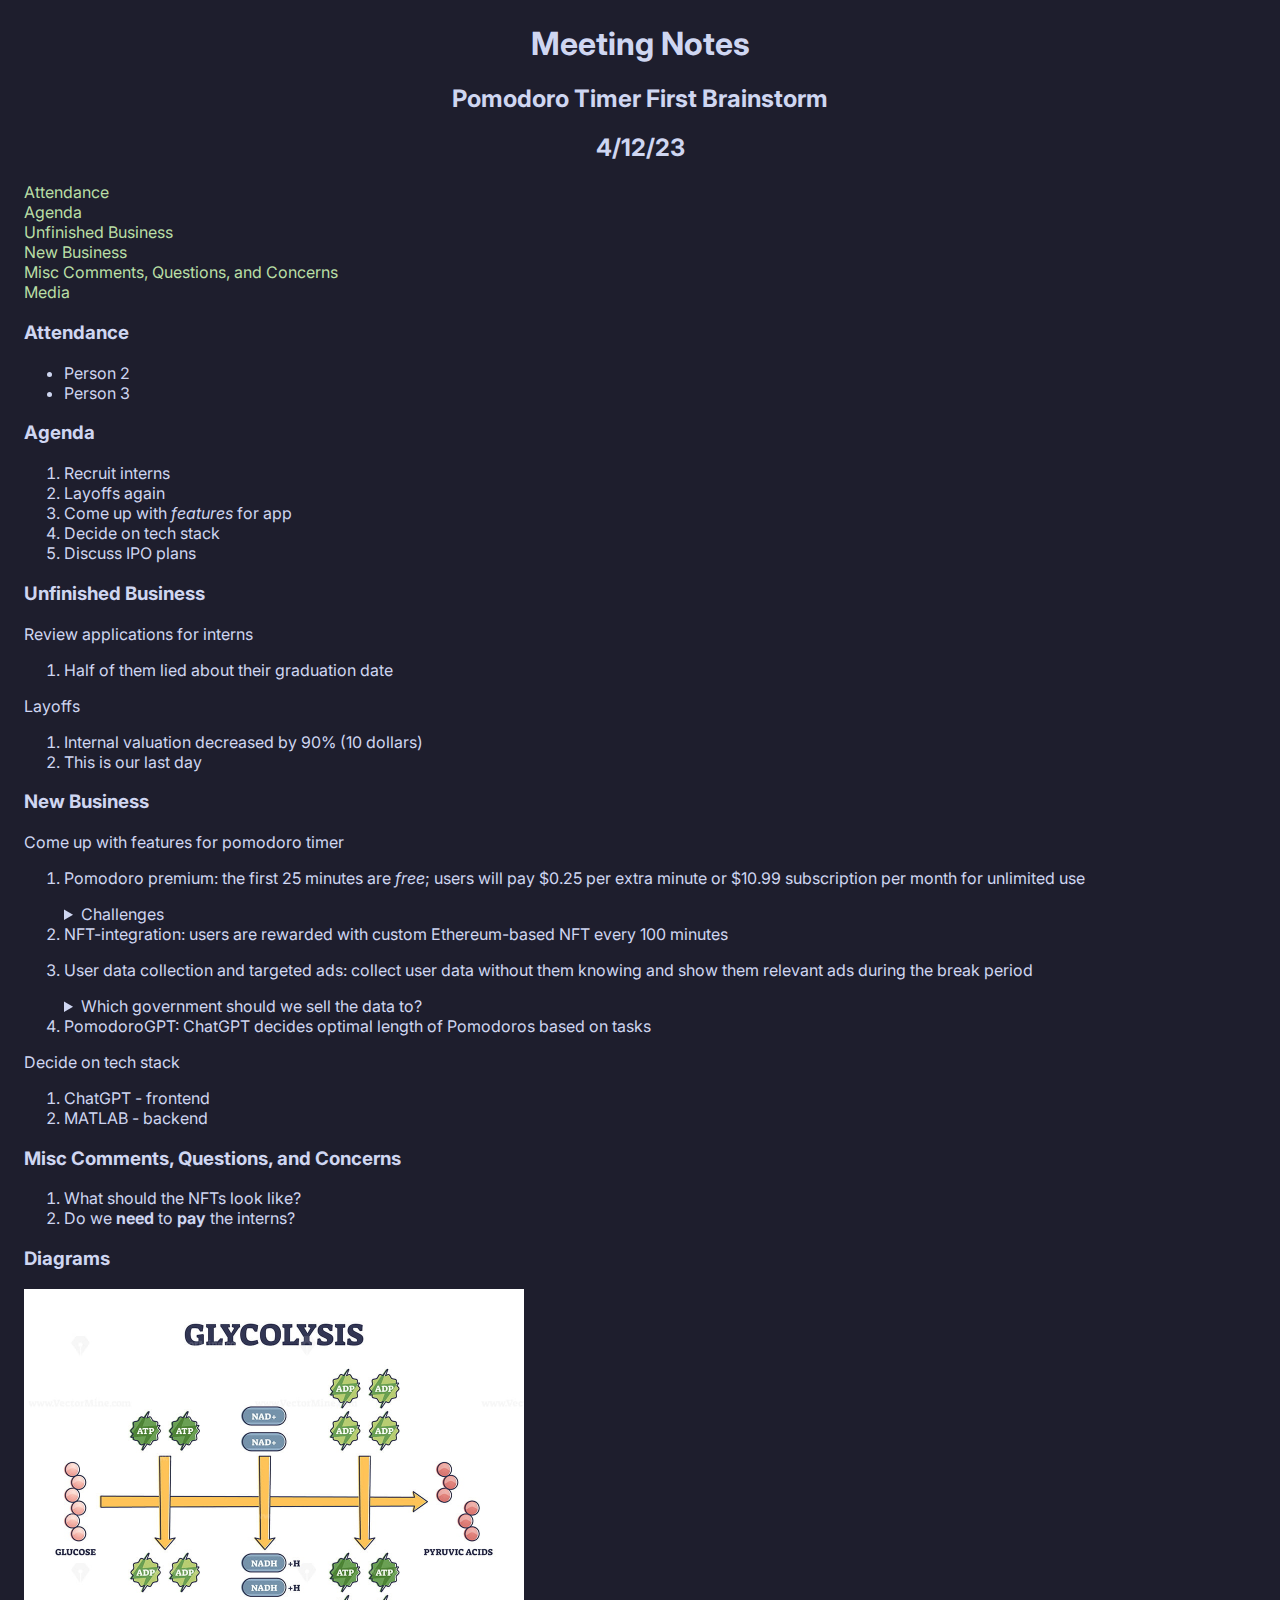
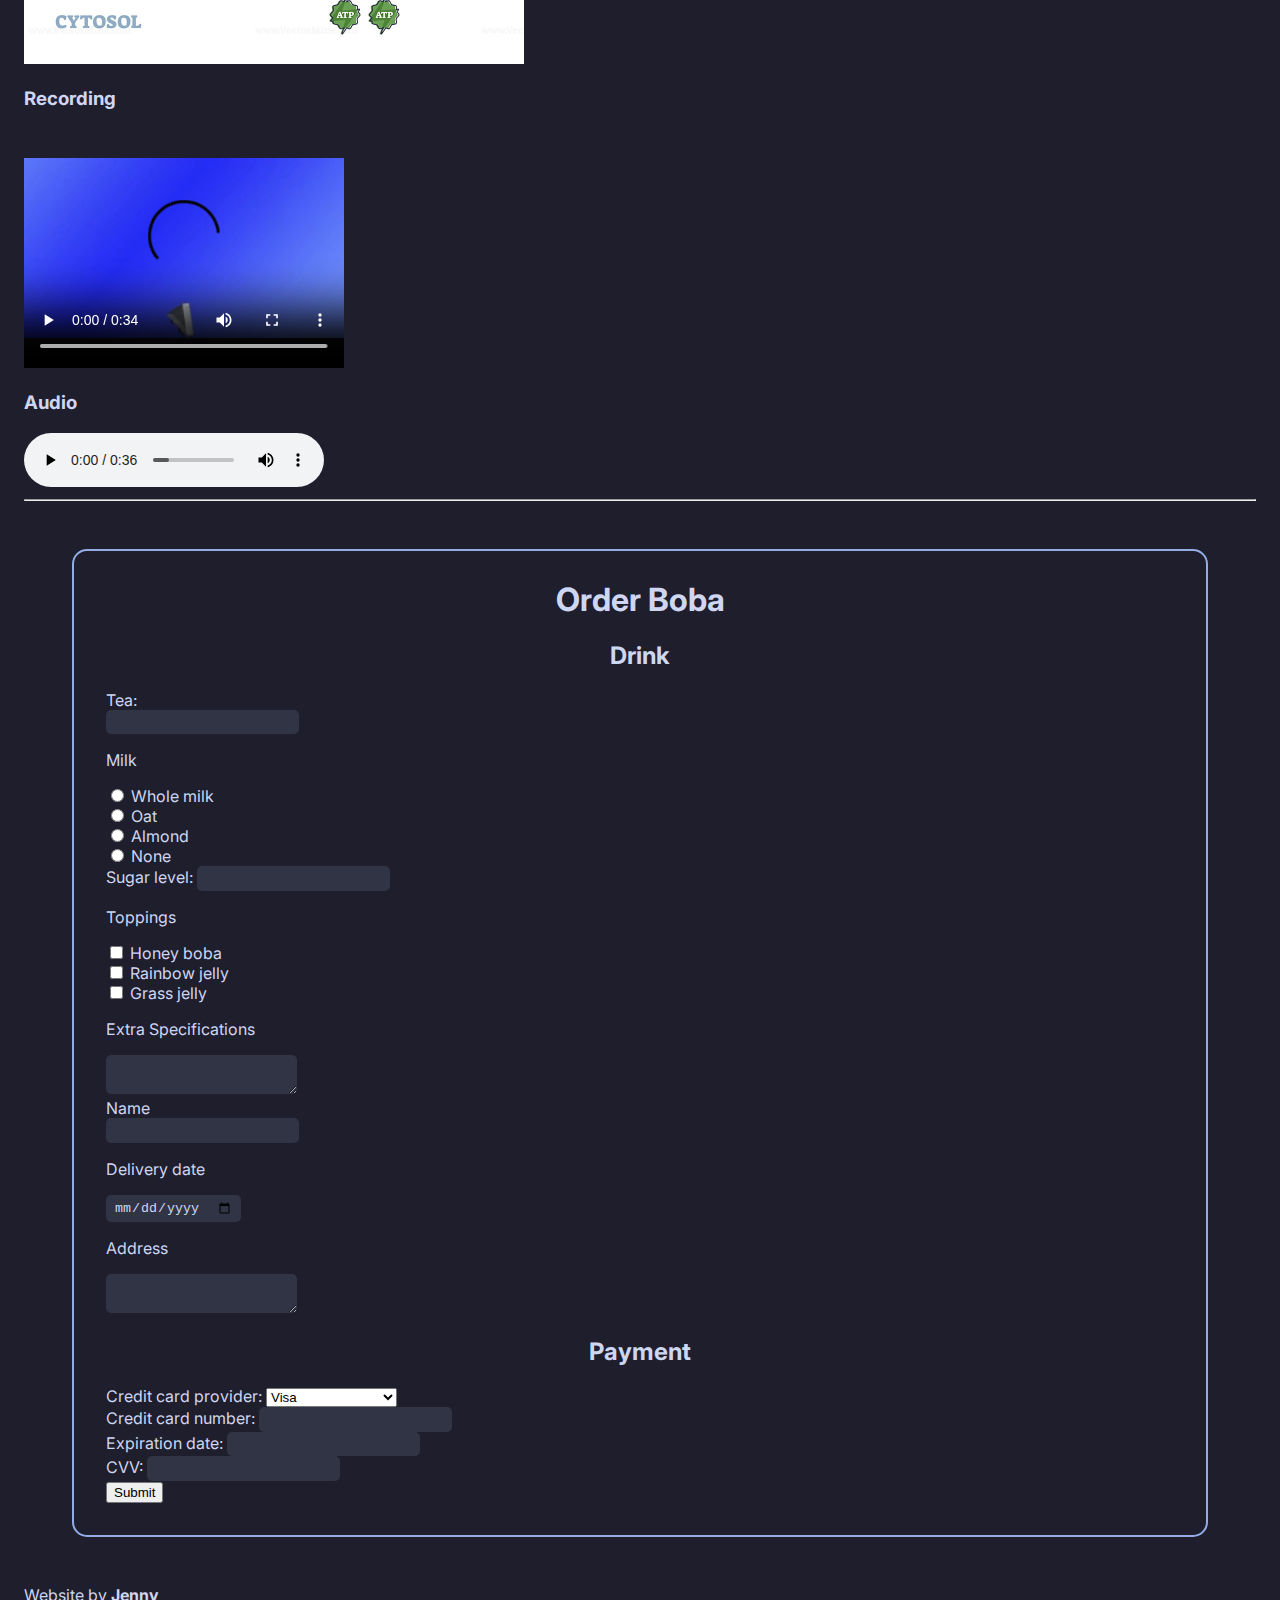
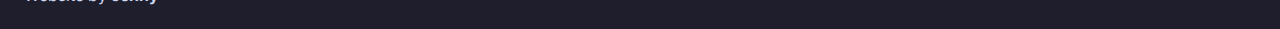
==== index.html @ fb870684 "Add comment, box model" ====
<!DOCTYPE html>
<html lang="en">
  <head>
    <meta name="author" content="Jenny">
    <link rel="shortcut icon" type="image/x-icon" href="favicon.ico">
    <link rel="stylesheet" href="styles.css">
    <title>Meeting Notes</title>
  </head>
  <body>
    <header>
        <h1>Meeting Notes</h1>
        <h2>Pomodoro Timer First Brainstorm</h2>
        <h2>4/12/23</h2>
        <nav>
            <a href="#attendance">Attendance</a><br>
            <a href="#agenda">Agenda</a><br>
            <a href="#unfinished">Unfinished Business</a><br>
            <a href="#new">New Business</a><br>
            <a href="#misc">Misc Comments, Questions, and Concerns</a><br>
            <a href="#media">Media</a>
        </nav>
    </header>
    <main>
        <section id="attendance">
            <h3>Attendance</h3>
            <ul>
                <li>Person 2</li>
                <li>Person 3</li>
            </ul>
        </section>
        <section id="agenda">
            <h3>Agenda</h3>
            <ol>
                <li>Recruit interns</li>
                <li>Layoffs again</li>
                <li>Come up with <em>features</em> for app</li>
                <li>Decide on tech stack</li>
                <li>Discuss IPO plans</li>
            </ol>
        </section>
        <section id="unfinished">
            <h3>Unfinished Business</h3>
            <p>Review applications for interns</p>
            <ol>
                <li>Half of them lied about their graduation date</li>
            </ol>
            <p>Layoffs</p>
            <ol>
                <li>Internal valuation decreased by 90% (10 dollars)</li>
                <li>This is our last day</li>
            </ol>
        </section>
        <section id="new">
            <h3>New Business</h3>
            <p>Come up with features for pomodoro timer</p>
            <ol>
                <li>
                    <p>Pomodoro premium: the first 25 minutes are <i>free</i>; users will pay $0.25 per extra minute or $10.99 subscription per month for unlimited use</p>
                    <details>
                        <summary>Challenges</summary>
                        <ul>
                            <li>Payment-processing system</li>
                            <li>Current price model is not enough money to fund trip to Hawaii</li>
                        </ul>
                    </details>
                </li>
                
                <li>NFT-integration: users are rewarded with custom Ethereum-based NFT every 100 minutes</li>
                <li>
                    <p>User data collection and targeted ads: collect user data without them knowing and show them relevant ads during the break period</p>
                    <details>
                        <summary>Which government should we sell the data to?</summary>
                        <ul>
                            <li>United States</li>
                        </ul>
                    </details>
                </li>
                
                <li>PomodoroGPT: ChatGPT decides optimal length of Pomodoros based on tasks</li>
            </ol>
            <p>Decide on tech stack</p>
            <ol>
                <li>ChatGPT - frontend</li>
                <li>MATLAB - backend</li>
            </ol>
        </section>
        <section id="misc">
            <h3><span>Misc</span> Comments, Questions, and Concerns</h3>
            <ol>
                <li>What should the NFTs look like?</li>
                <li>Do we <strong>need</strong> to <strong>pay</strong> the interns?</li>
            </ol>
        </section>
        <section id="media">
            <h3>Diagrams</h3>
            <img src="diagram.jpg" width=500 alt="glycolysis diagram">
            <h3>Recording</h3>
            <video width="320" height="240" controls>
                <source src="video.mp4" type="video/mp4">
              </video>
            <h3>Audio</h3>
            <audio controls>
                <source src="audio.mp3" type="audio/mpeg">
              </audio>
        </section>
        <hr>
        <div id="form">
            <form>
                <fieldset>
                    <h1>Order Boba</h1>
                    <h2>Drink</h2>
                    <label for="drink">Tea:</label><br>
                    <input type="text" id="drink" name="drink"><br>

                    <p>Milk</p>
                    <input type="radio" id="whole" name="milk" value="Whole milk">
                    <label for="whole">Whole milk</label><br>
                    <input type="radio" id="oat" name="milk" value="Oat">
                    <label for="oat">Oat</label><br>
                    <input type="radio" id="almond" name="milk" value="Almond">
                    <label for="almond">Almond</label><br>
                    <input type="radio" id="none" name="milk" value="None">
                    <label for="none">None</label><br>

                    <label for="sugar">Sugar level:</label>
    <input list="sugar-level" id="sugar" name="sugar">

                    <datalist id="sugar-level">
                        <option value="0%">
                        <option value="25%">
                        <option value="50%">
                        <option value="75%">
                        <option value="100%">
                        <option value="200%"> 
                    </datalist>

                    <p>Toppings</p>
                    <input type="checkbox" id="honey" name="topping" value="Honey boba">
                    <label for="honey">Honey boba</label><br>
                    <input type="checkbox" id="rainbow" name="topping" value="rainbow">
                    <label for="rainbow">Rainbow jelly</label><br>
                    <input type="checkbox" id="grass" name="topping" value="grass">
                    <label for="grass">Grass jelly</label>

                    <p>Extra Specifications</p>
                    <textarea></textarea><br>
                    <label for="fname">Name</label><br>
                    <input type="text" id="fname" name="fname"><br>
                    <p>Delivery date</p>
                    <input type="date" id="date" name="date">
                    <p>Address</p>
                    <textarea></textarea><br>
                    <h2>Payment</h2>
                    <label for="provider">Credit card provider:</label>
                    <select name="provider" id="provider">
                        <option value="visa">Visa</option>
                        <option value="mastercard">Mastercard</option>
                        <option value="amex">American Express</option>
                        <option value="Discover">Discover</option>
                    </select><br>
                    <label for="card1">Credit card number:</label>
                    <input type="text" id="card1" name="card"><br>
                    <label for="card2">Expiration date:</label>
                    <input type="text" id="card2" name="card"><br>
                    <label for="card3">CVV:</label>
                    <input type="text" id="card3" name="card"><br>
                    <button>Submit</button>
                </fieldset>
            </form>
        </div>
    </main>
    <footer>
        <p>Website by <b>Jenny</b></p>
    </footer>
  </body>
</html>
---- styles.css ----
@import url('https://fonts.googleapis.com/css2?family=Inter&display=swap');

/* Catppuccin color scheme */

:root {
    --gray-1: rgb(30, 30, 45);
    --gray-3: rgb(49, 52, 69);
    --green: rgb(185, 222, 165);
    --blue: rgb(148, 172, 229);
    --white-1: rgb(207, 214, 241);
}

body {
    margin: 1.5rem;
    font-family: 'Inter', sans-serif;
    background-color: var(--gray-1);
    color: var(--white-1);
}

h1, h2 {
    text-align: center;
}

a {
    color: var(--green);
    text-decoration: none;
}

fieldset {
    margin-top: 3rem;
    margin-bottom: 3rem;
    margin-left: 3rem;
    margin-right: 3rem;
    padding: 0.5rem 2rem 2rem;
    border: solid 2px var(--blue);
    border-radius: 15px;
}

textarea, input {
    background-color: var(--gray-3);
    border-radius: 5px;
    border-color: var(--gray-3);
    border-width: 0;
    border-style: none;
    padding-left: 0.5rem;
    padding-right: 0.5rem;
    padding-top: 0.3rem;
    padding-bottom: 0.3rem;
    color: var(--white-1);
}
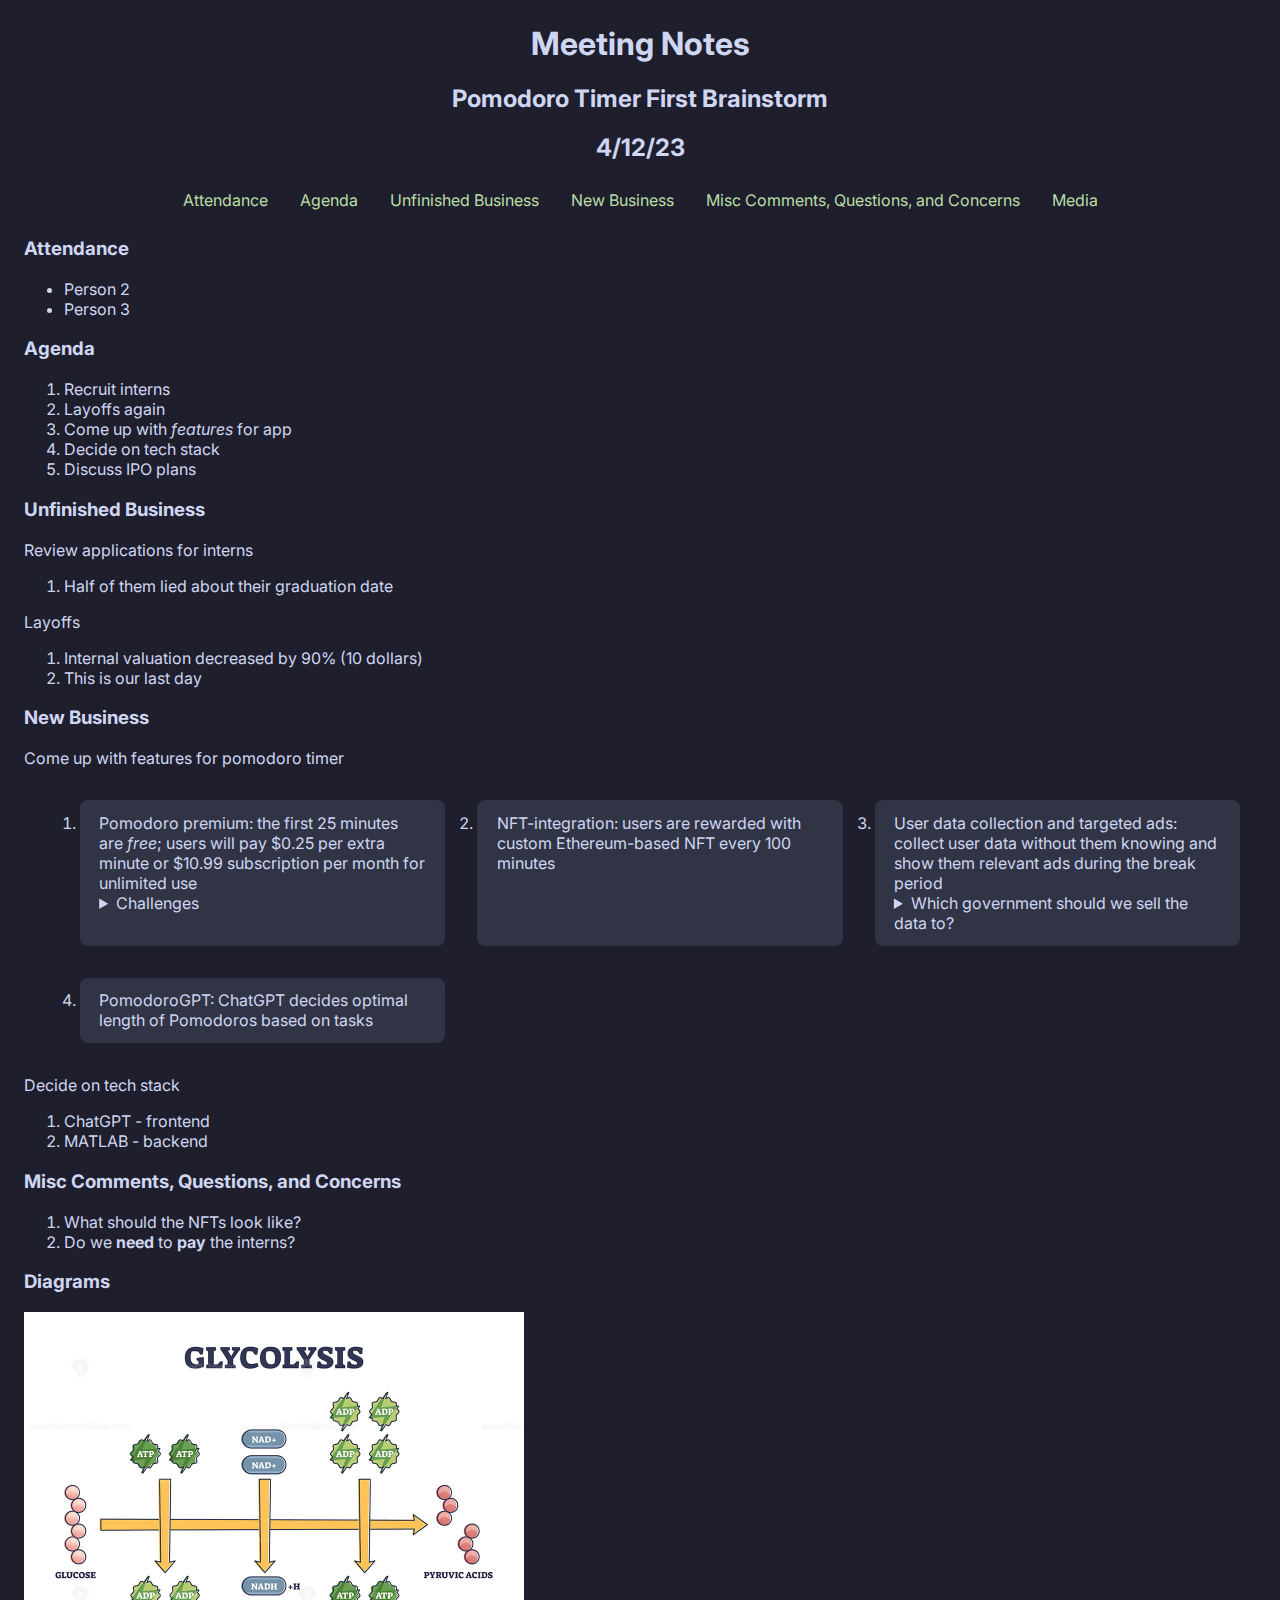
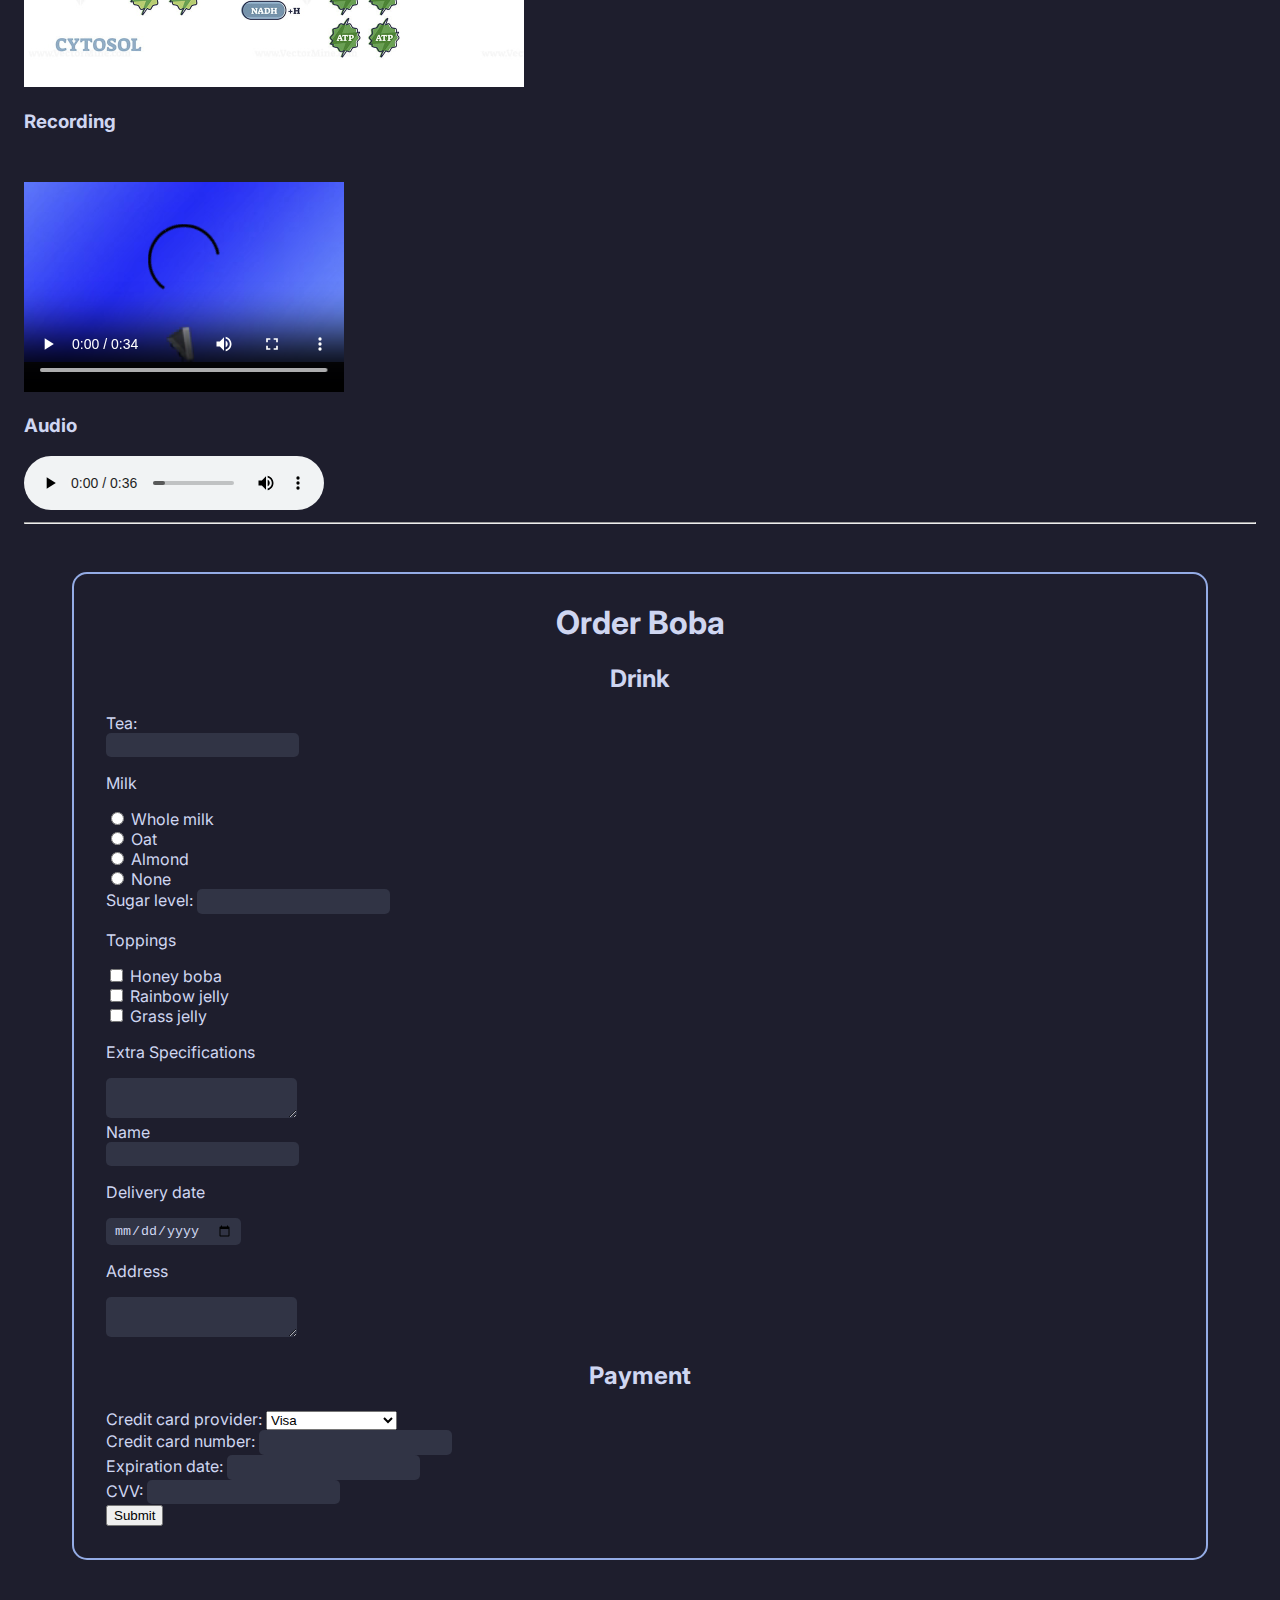
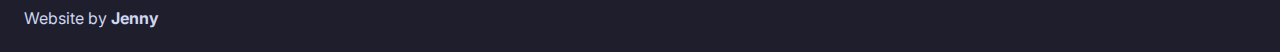
==== commit bce1b37d: "Add flexbox and grid" ====
--- a/index.html
+++ b/index.html
@@ -53,7 +53,7 @@
         <section id="new">
             <h3>New Business</h3>
             <p>Come up with features for pomodoro timer</p>
-            <ol>
+            <ol id="features">
                 <li>
                     <p>Pomodoro premium: the first 25 minutes are <i>free</i>; users will pay $0.25 per extra minute or $10.99 subscription per month for unlimited use</p>
                     <details>
--- a/styles.css
+++ b/styles.css
@@ -26,6 +26,17 @@
     text-decoration: none;
 }
 
+nav {
+    display: flex;
+    justify-content: center;
+    flex-direction: row;
+    flex-wrap: wrap;
+}
+
+nav a {
+    margin: 0.5rem 1rem;
+}
+
 fieldset {
     margin-top: 3rem;
     margin-bottom: 3rem;
@@ -49,3 +60,20 @@
     color: var(--white-1);
 }
 
+#features {
+    display: grid;
+    grid-template-columns: 1fr 1fr 1fr;
+    grid-template-rows: auto;
+    grid-auto-flow: row;
+}
+
+#features li {
+    margin: 1rem;
+    padding: 0.8rem 1.2rem;
+    background-color: var(--gray-3);
+    border-radius: 0.5rem;
+}
+
+#features p {
+    margin: 0;
+}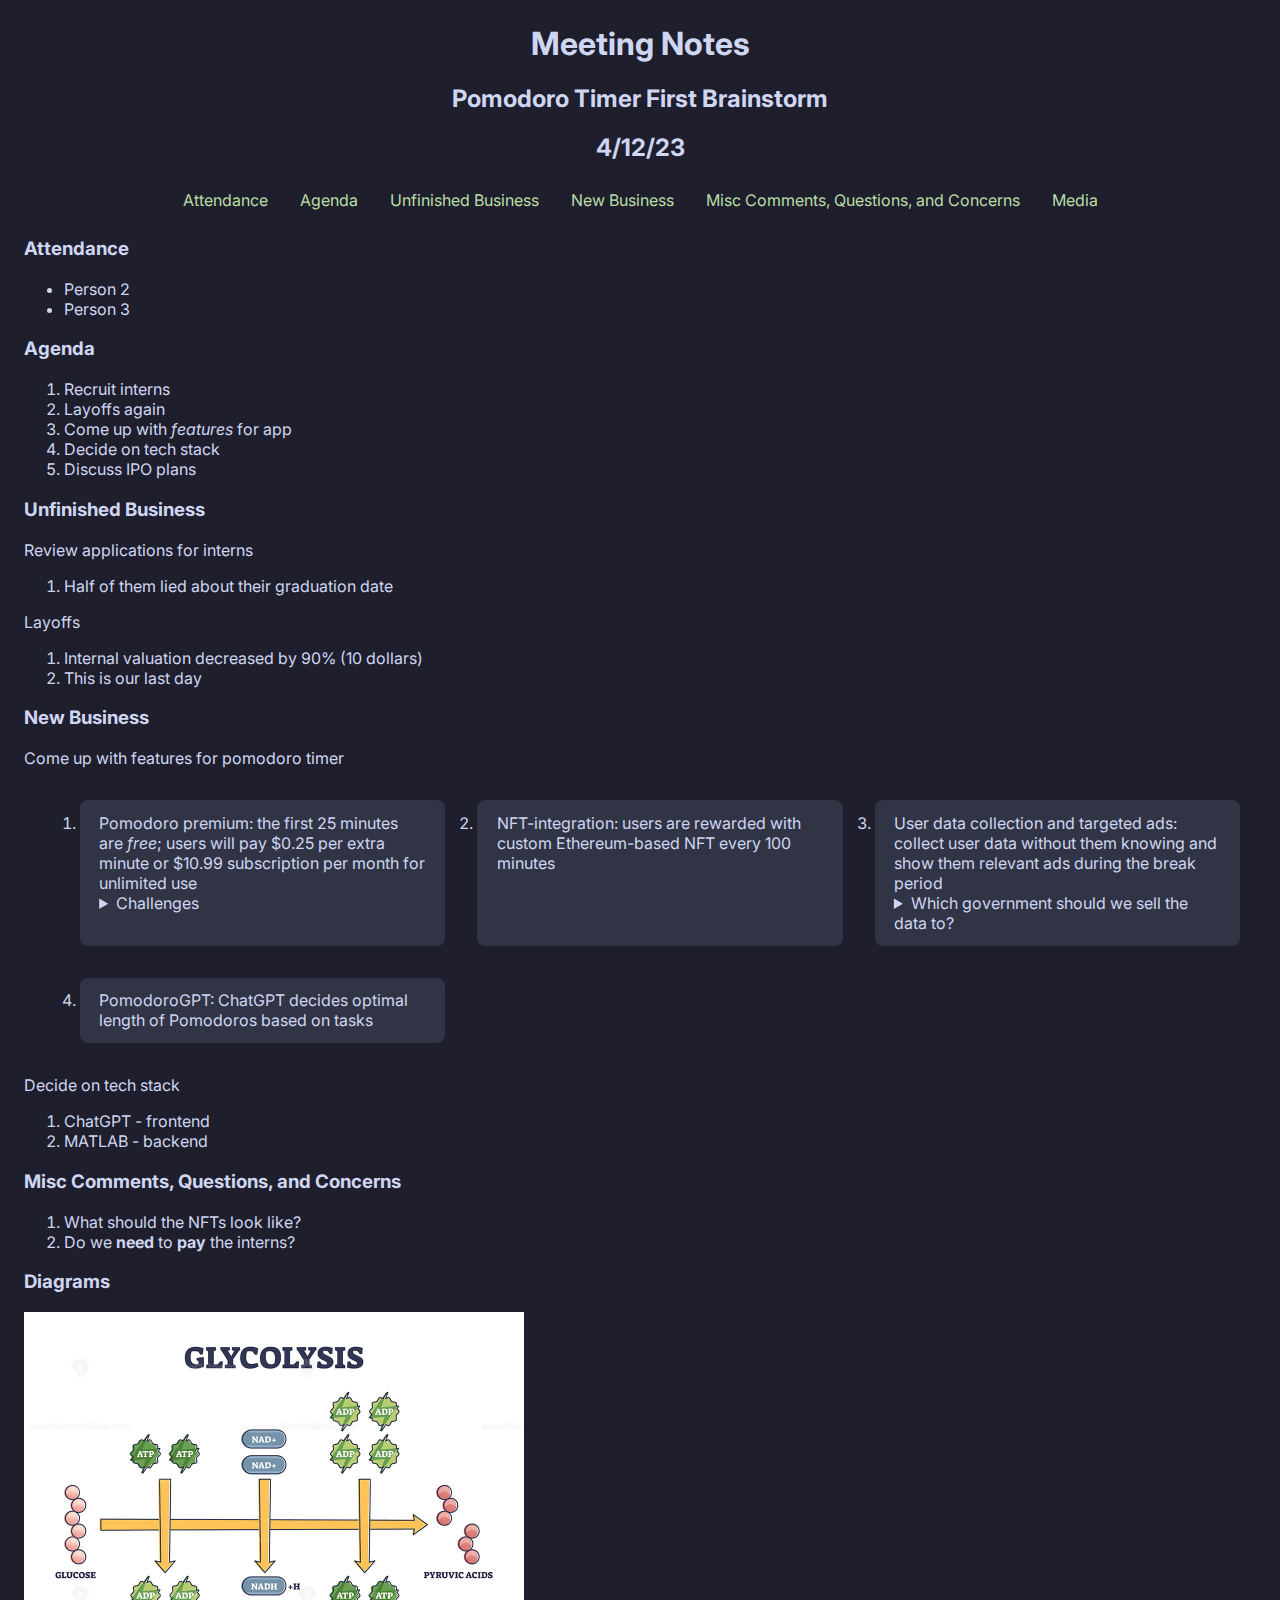
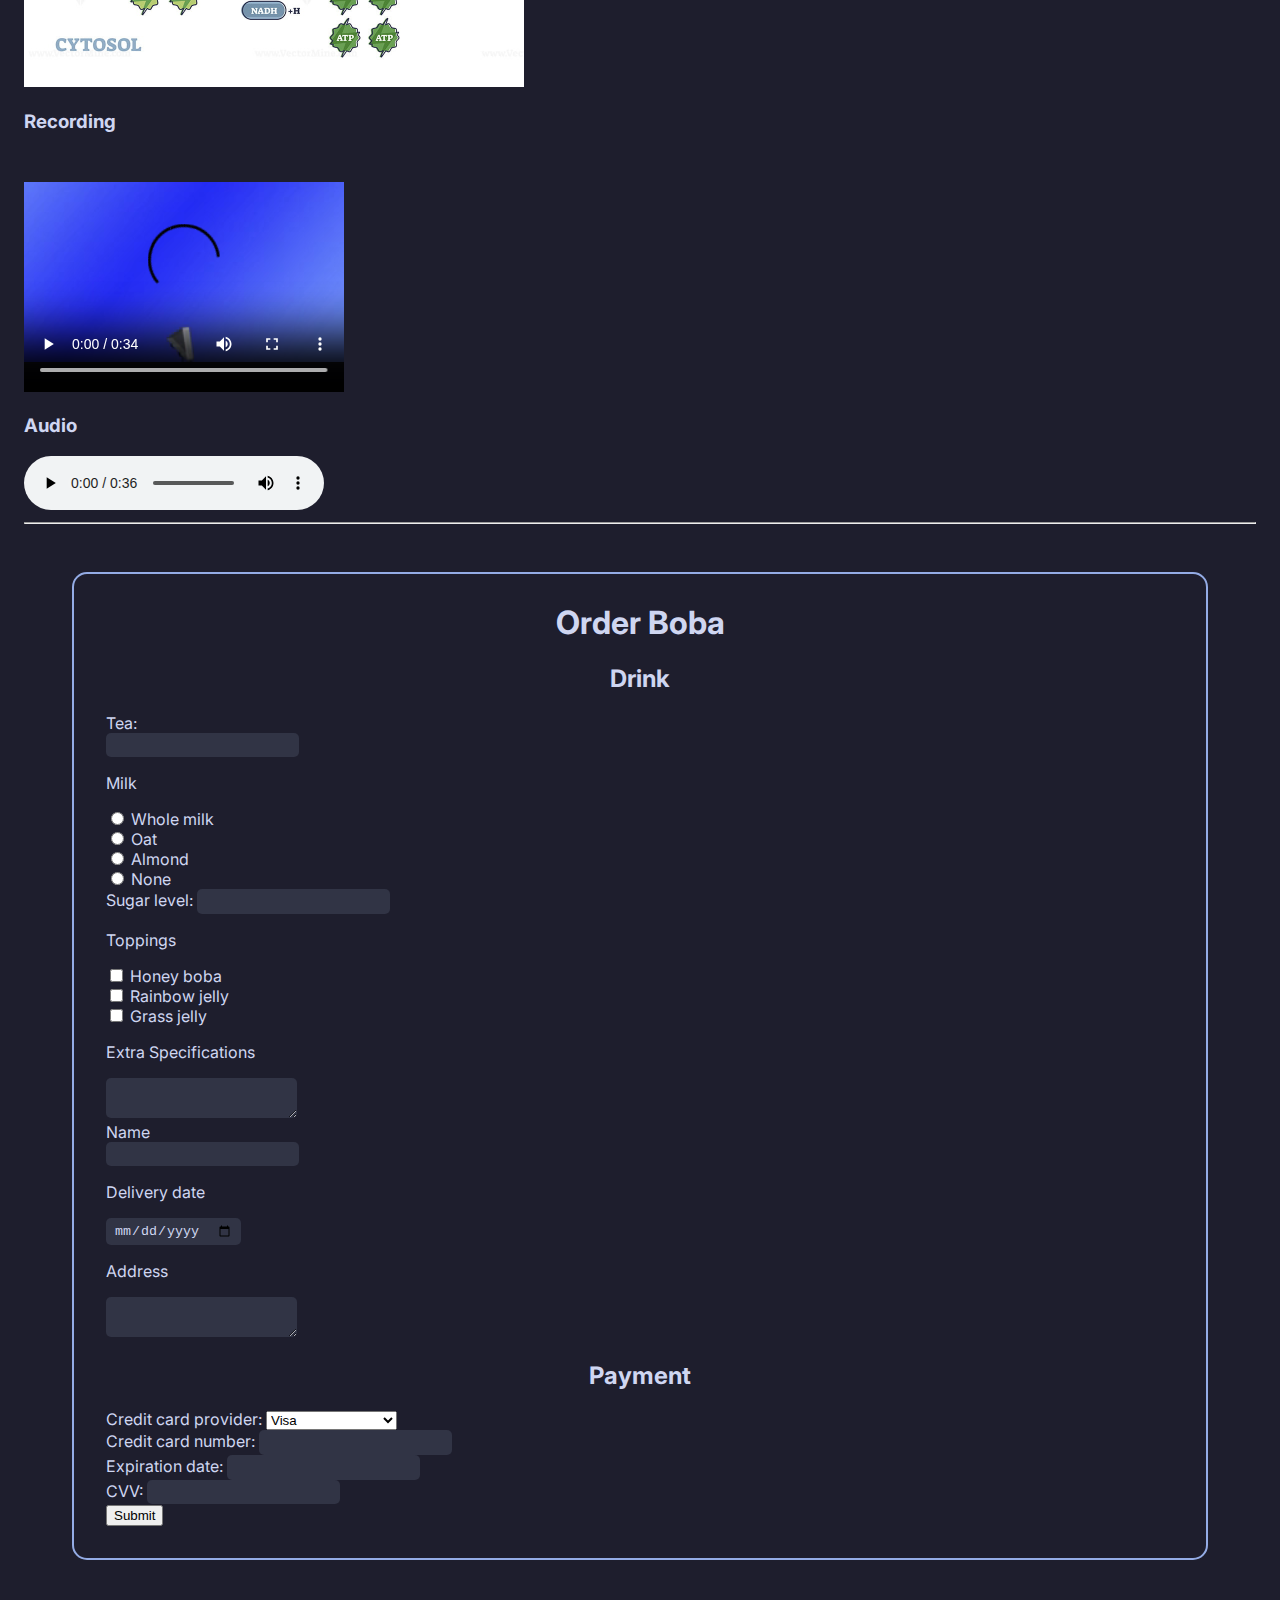
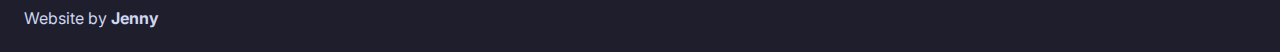
==== commit 1884df05: "Add block and none display types" ====
--- a/index.html
+++ b/index.html
@@ -8,6 +8,7 @@
   </head>
   <body>
     <header>
+        <p class="hidden">why did I sign up for this</p>
         <h1>Meeting Notes</h1>
         <h2>Pomodoro Timer First Brainstorm</h2>
         <h2>4/12/23</h2>
--- a/styles.css
+++ b/styles.css
@@ -7,6 +7,7 @@
     --gray-3: rgb(49, 52, 69);
     --green: rgb(185, 222, 165);
     --blue: rgb(148, 172, 229);
+    --purple: rgb(196, 166, 241);
     --white-1: rgb(207, 214, 241);
 }
 
@@ -19,11 +20,21 @@
 
 h1, h2 {
     text-align: center;
+    display: block;
 }
 
 a {
     color: var(--green);
     text-decoration: none;
+}
+
+a:hover {
+    text-decoration: underline;
+}
+
+a:active {
+    color: var(--purple);
+    text-decoration: underline;
 }
 
 nav {
@@ -60,6 +71,10 @@
     color: var(--white-1);
 }
 
+.hidden {
+    display: none;
+}
+
 #features {
     display: grid;
     grid-template-columns: 1fr 1fr 1fr;
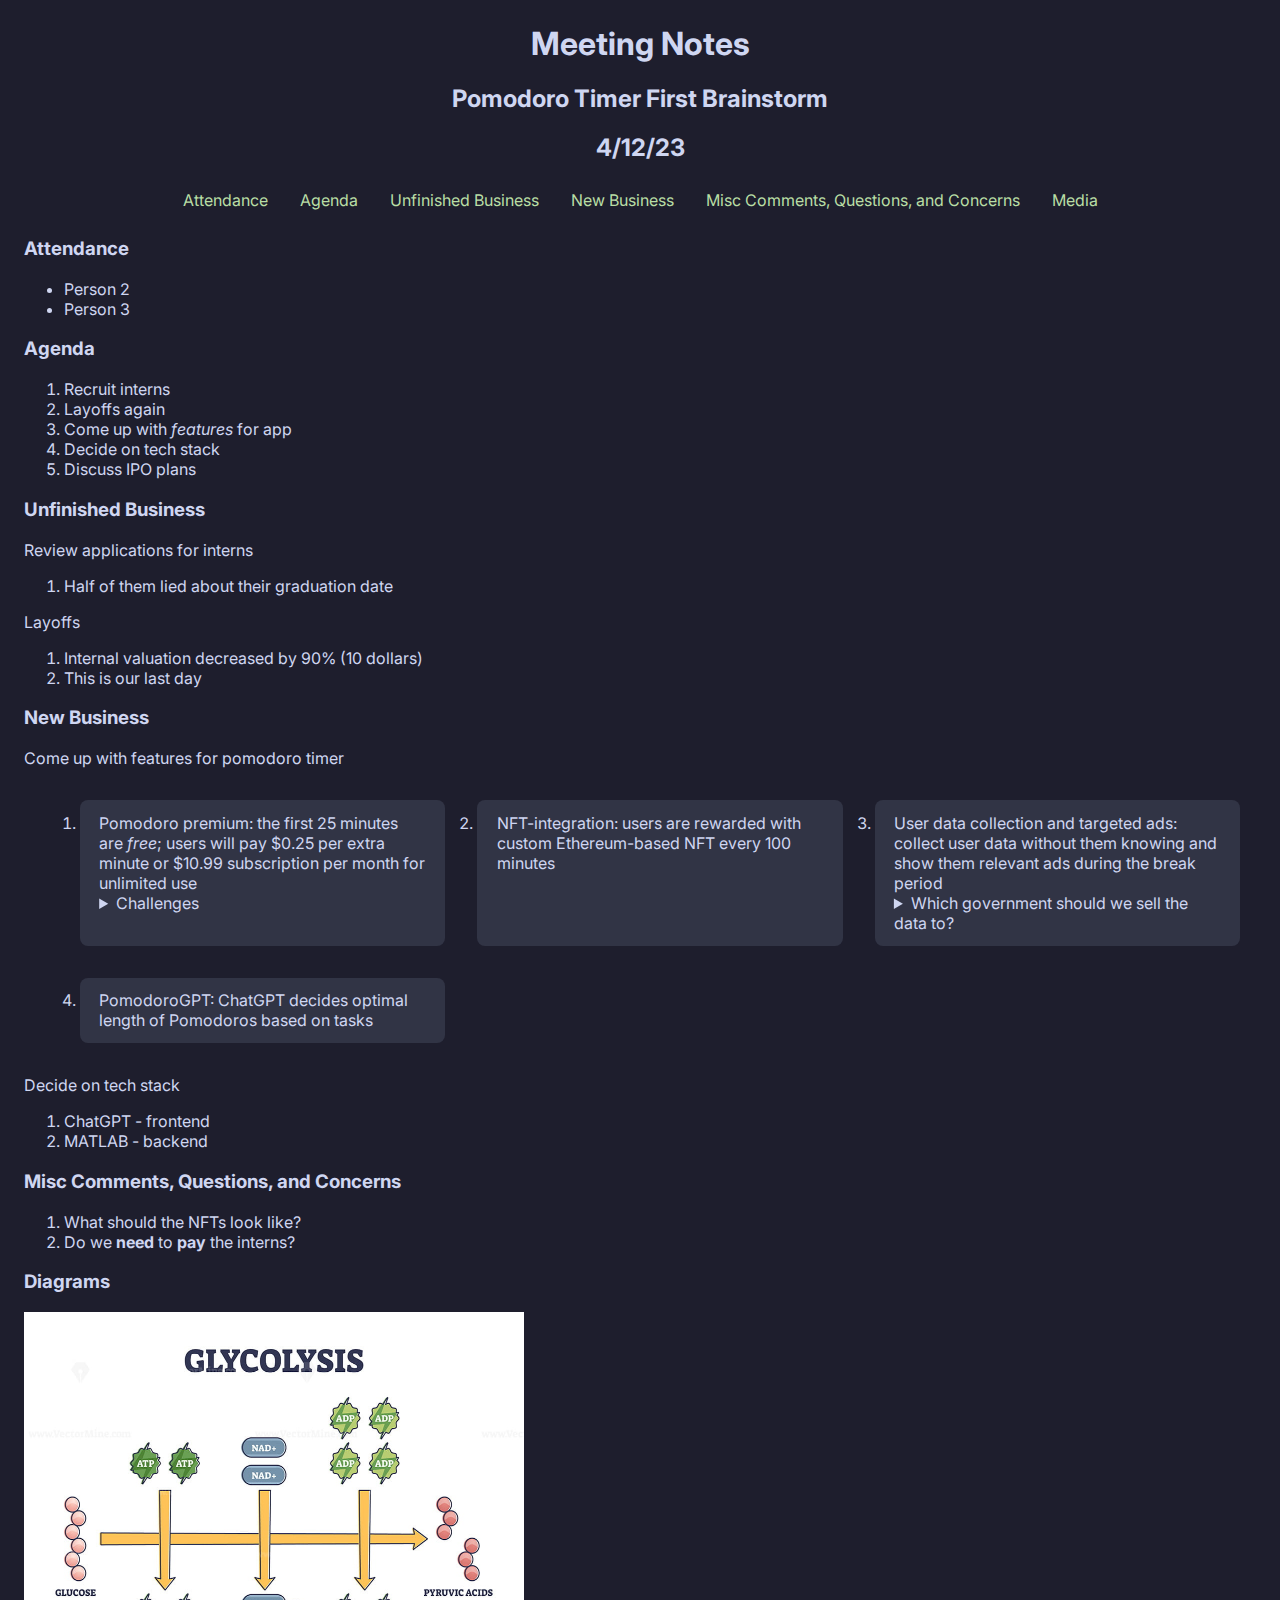
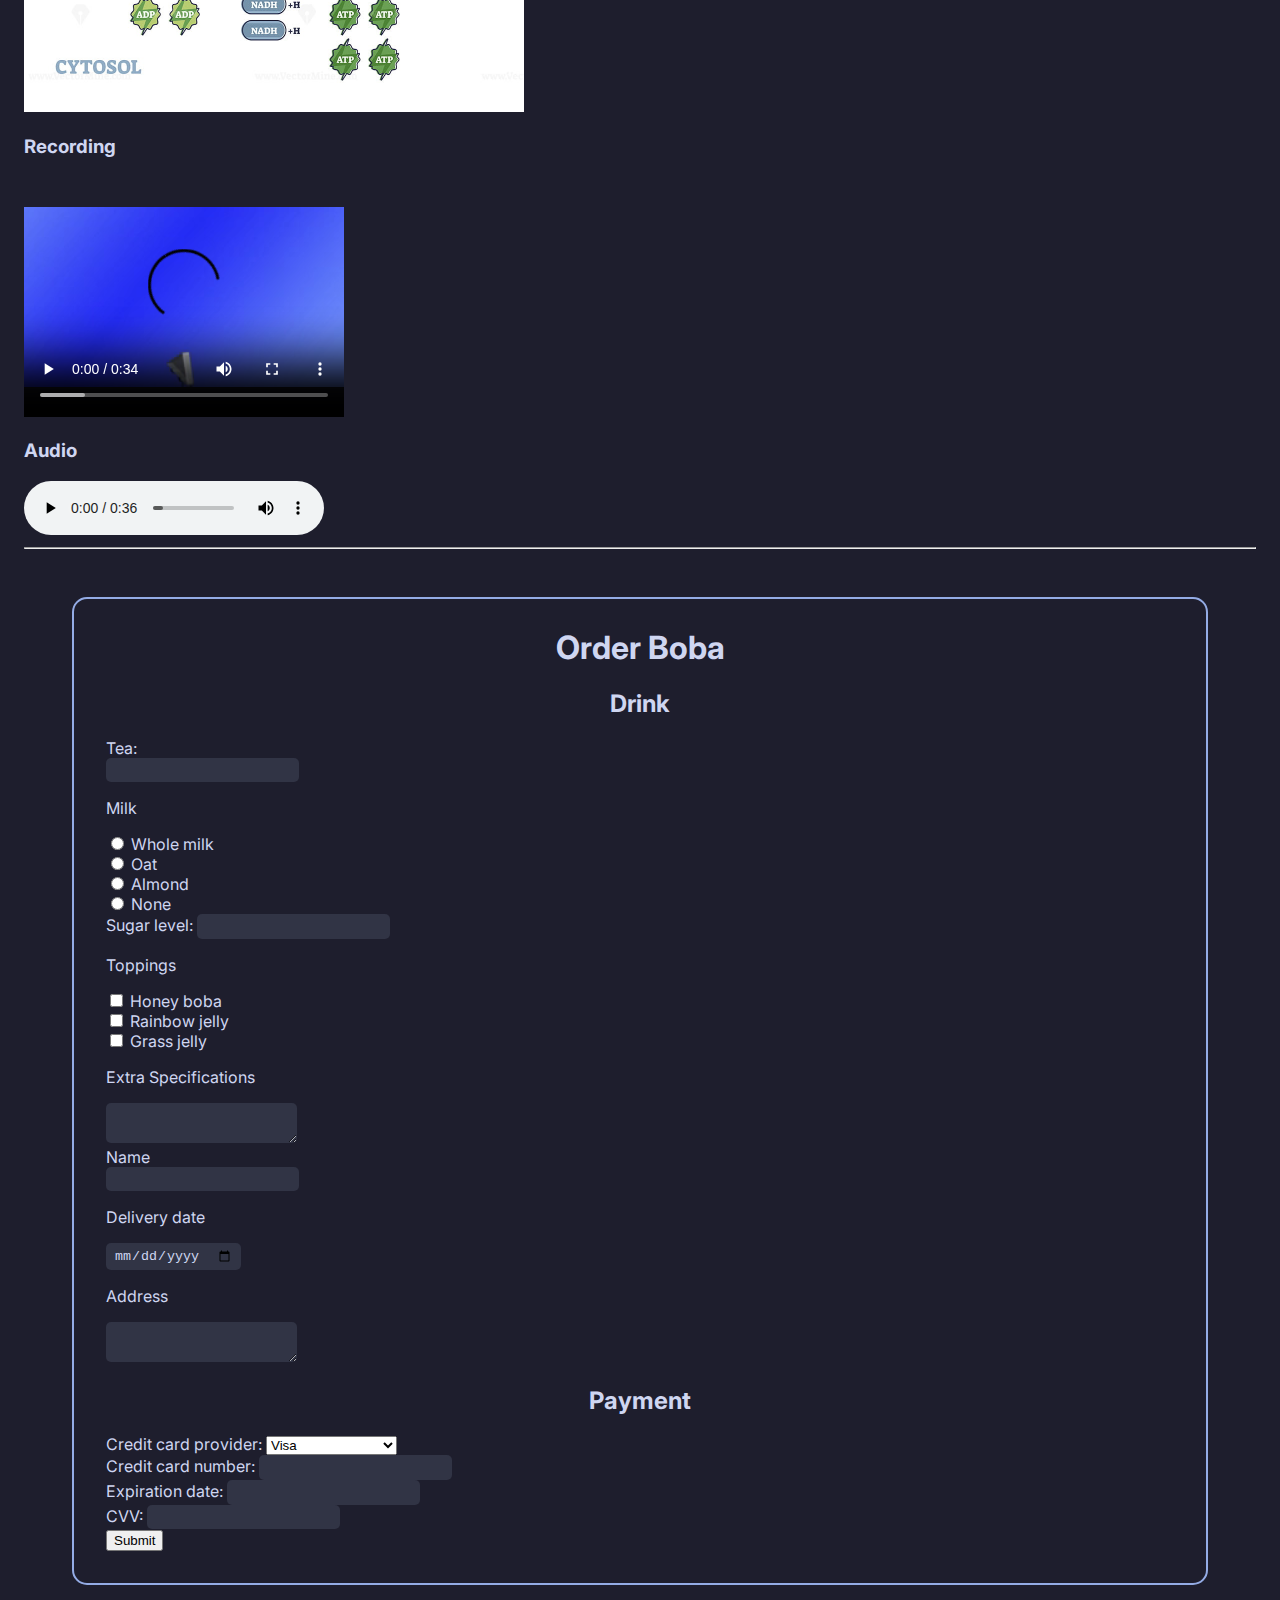
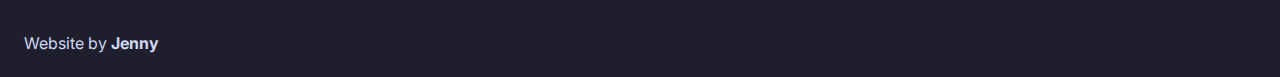
==== commit 5e4e8177: "Add sizing for img and video" ====
--- a/index.html
+++ b/index.html
@@ -94,9 +94,9 @@
         </section>
         <section id="media">
             <h3>Diagrams</h3>
-            <img src="diagram.jpg" width=500 alt="glycolysis diagram">
+            <img src="diagram.jpg" alt="glycolysis diagram">
             <h3>Recording</h3>
-            <video width="320" height="240" controls>
+            <video controls>
                 <source src="video.mp4" type="video/mp4">
               </video>
             <h3>Audio</h3>
--- a/styles.css
+++ b/styles.css
@@ -71,6 +71,17 @@
     color: var(--white-1);
 }
 
+img {
+    width: 500px;
+    height: 400px;
+}
+
+video {
+    min-width: 300px;
+    max-width: 320px;
+    height: 240px;
+}
+
 .hidden {
     display: none;
 }
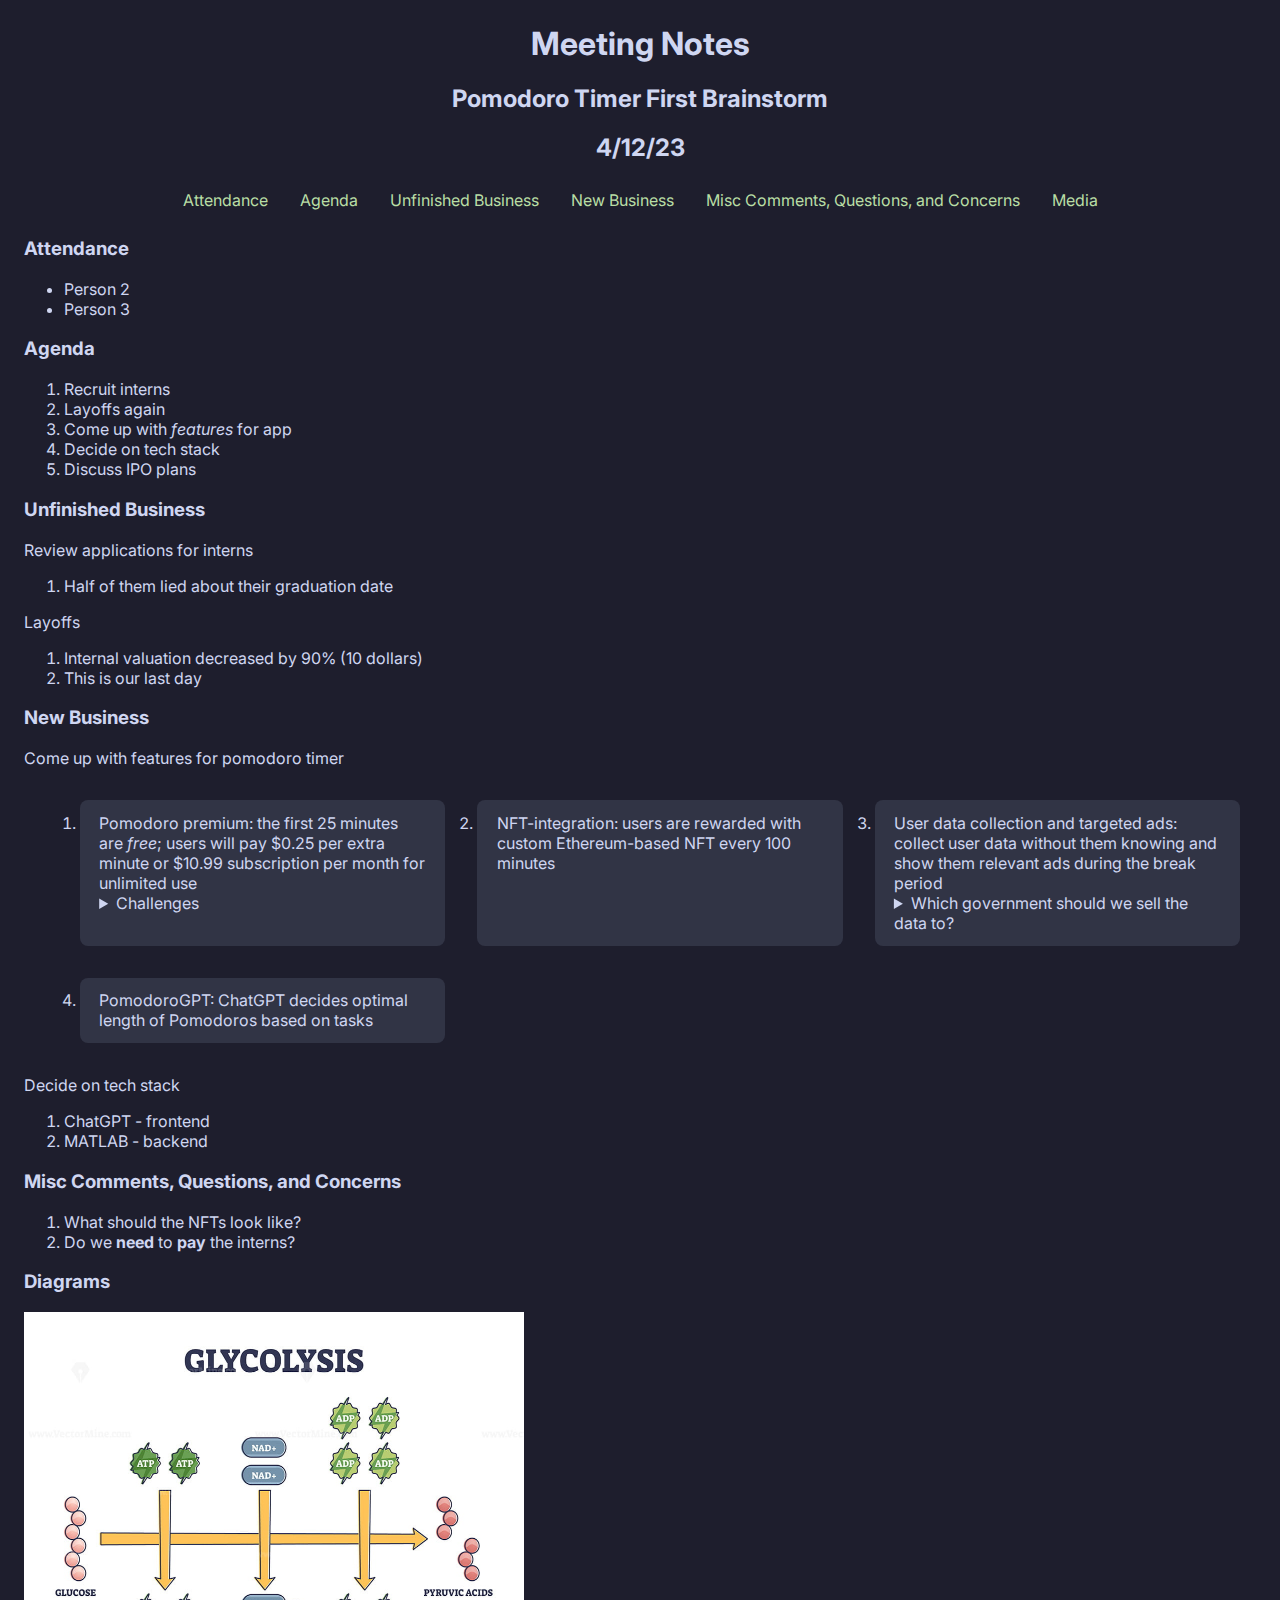
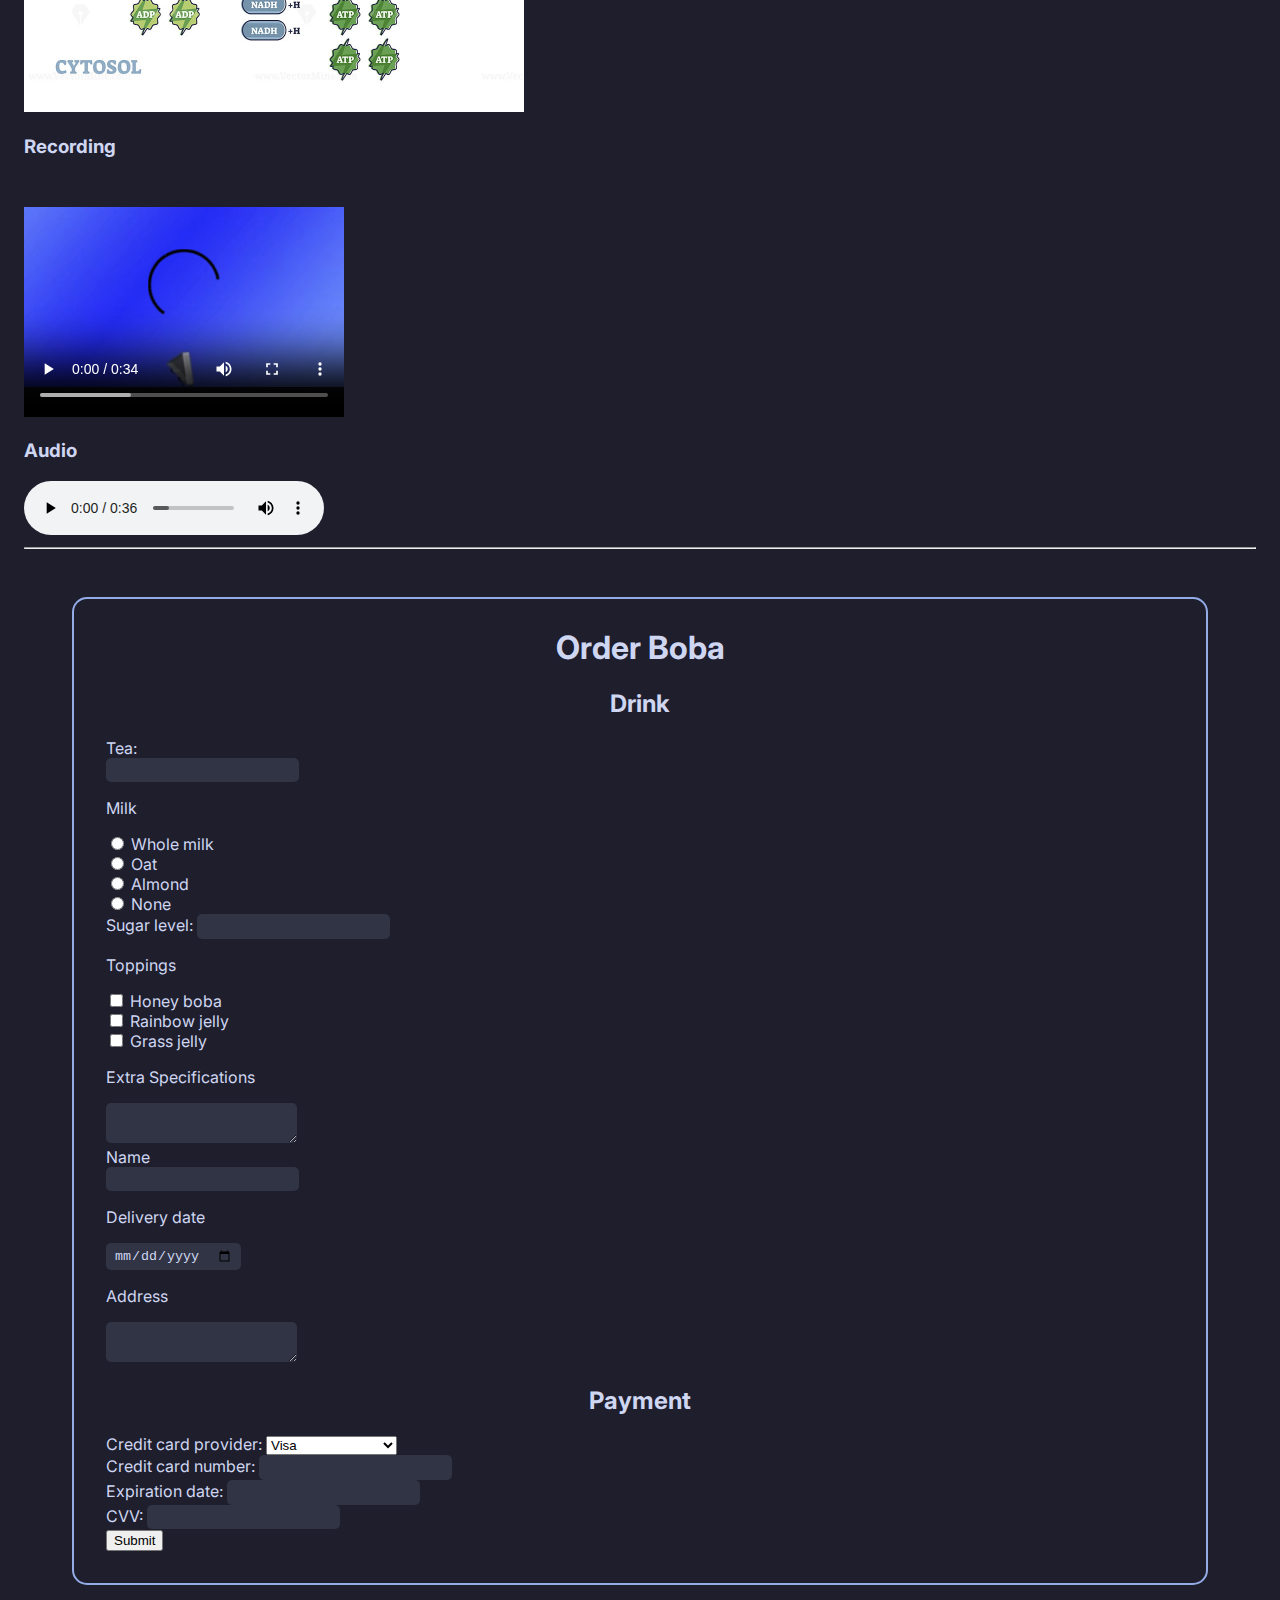
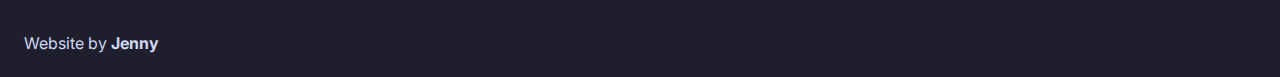
==== commit 8f5bc72d: "Add colors" ====
--- a/index.html
+++ b/index.html
@@ -171,7 +171,7 @@
         </div>
     </main>
     <footer>
-        <p>Website by <b>Jenny</b></p>
+        <p>Website by <b id="name">Jenny</b></p>
     </footer>
   </body>
 </html>--- a/styles.css
+++ b/styles.css
@@ -3,8 +3,8 @@
 /* Catppuccin color scheme */
 
 :root {
-    --gray-1: rgb(30, 30, 45);
-    --gray-3: rgb(49, 52, 69);
+    --gray-1: #1e1e2d;
+    --gray-3: hsl(231, 17%, 23%);
     --green: rgb(185, 222, 165);
     --blue: rgb(148, 172, 229);
     --purple: rgb(196, 166, 241);
@@ -102,4 +102,14 @@
 
 #features p {
     margin: 0;
-}+}
+
+#name {
+    columns: white;
+}
+
+@media (max-width: 600px) {
+    #features {
+        display: block;
+    }
+}
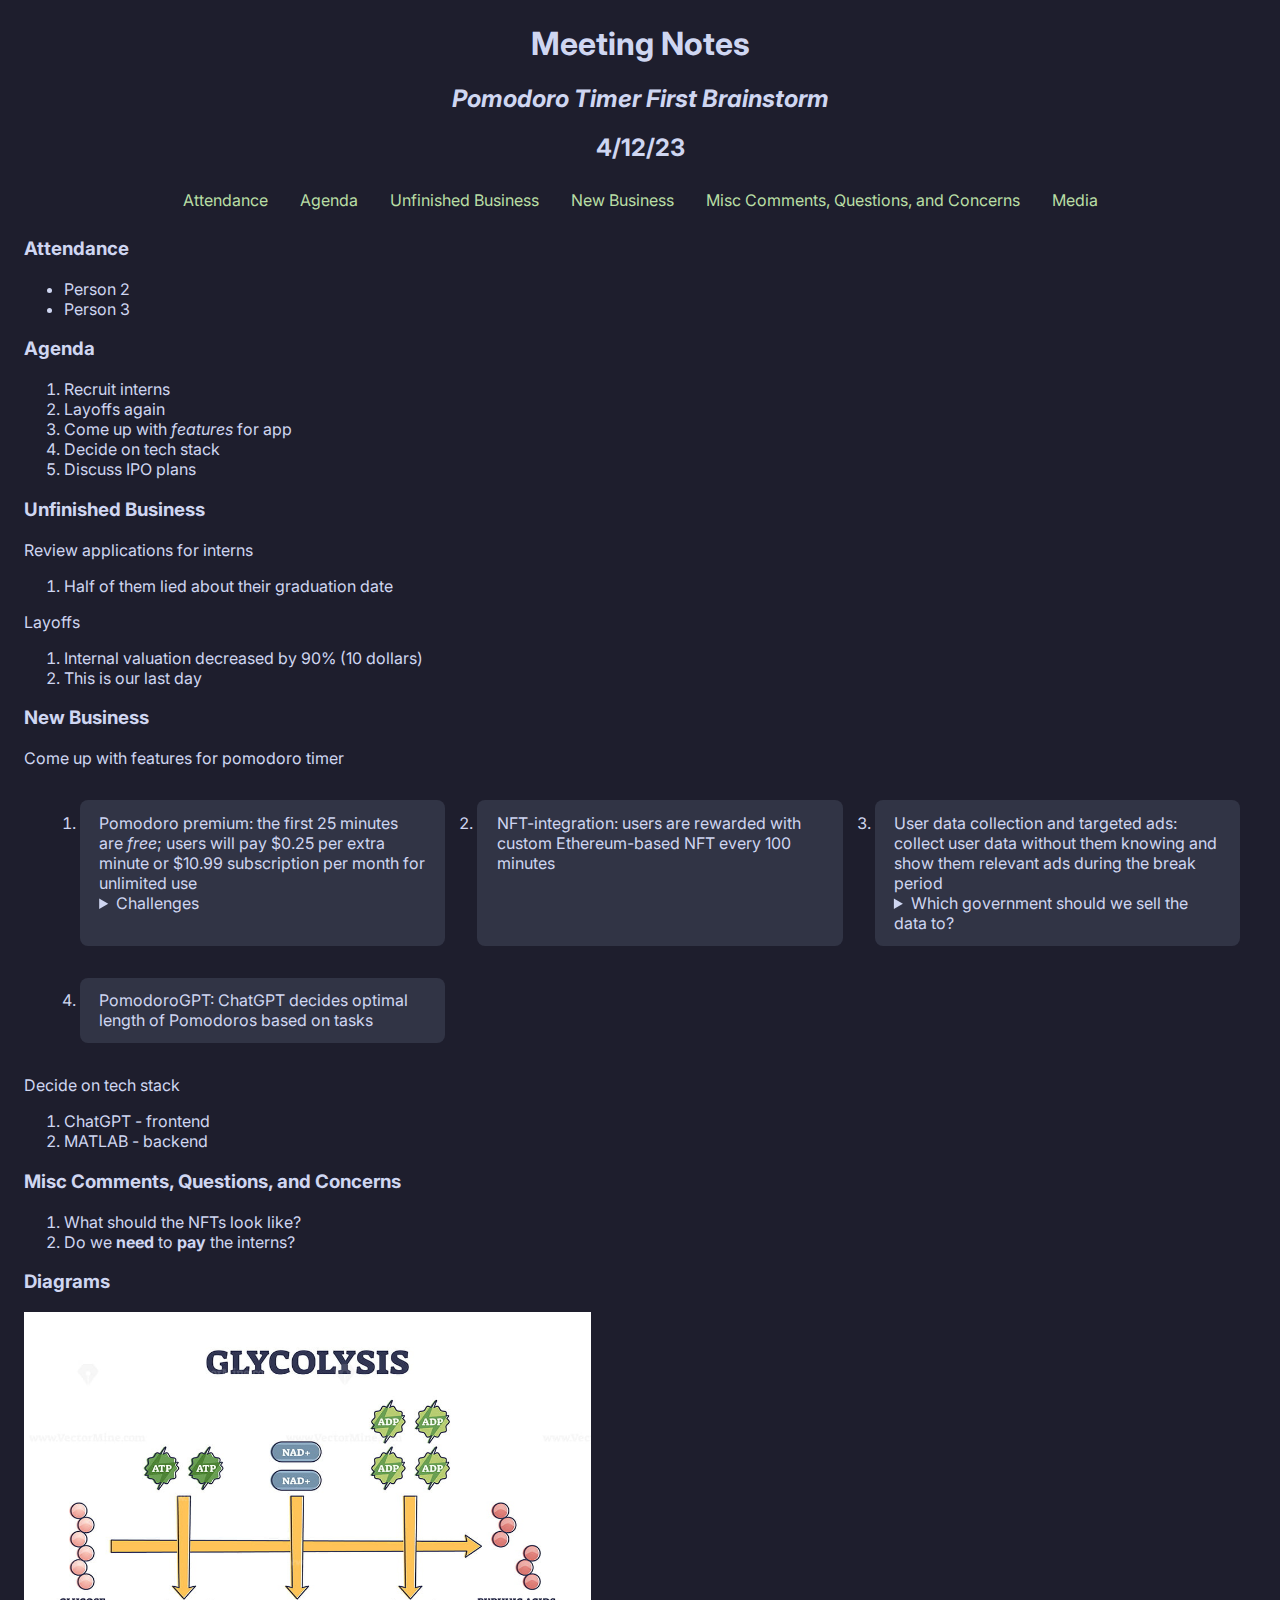
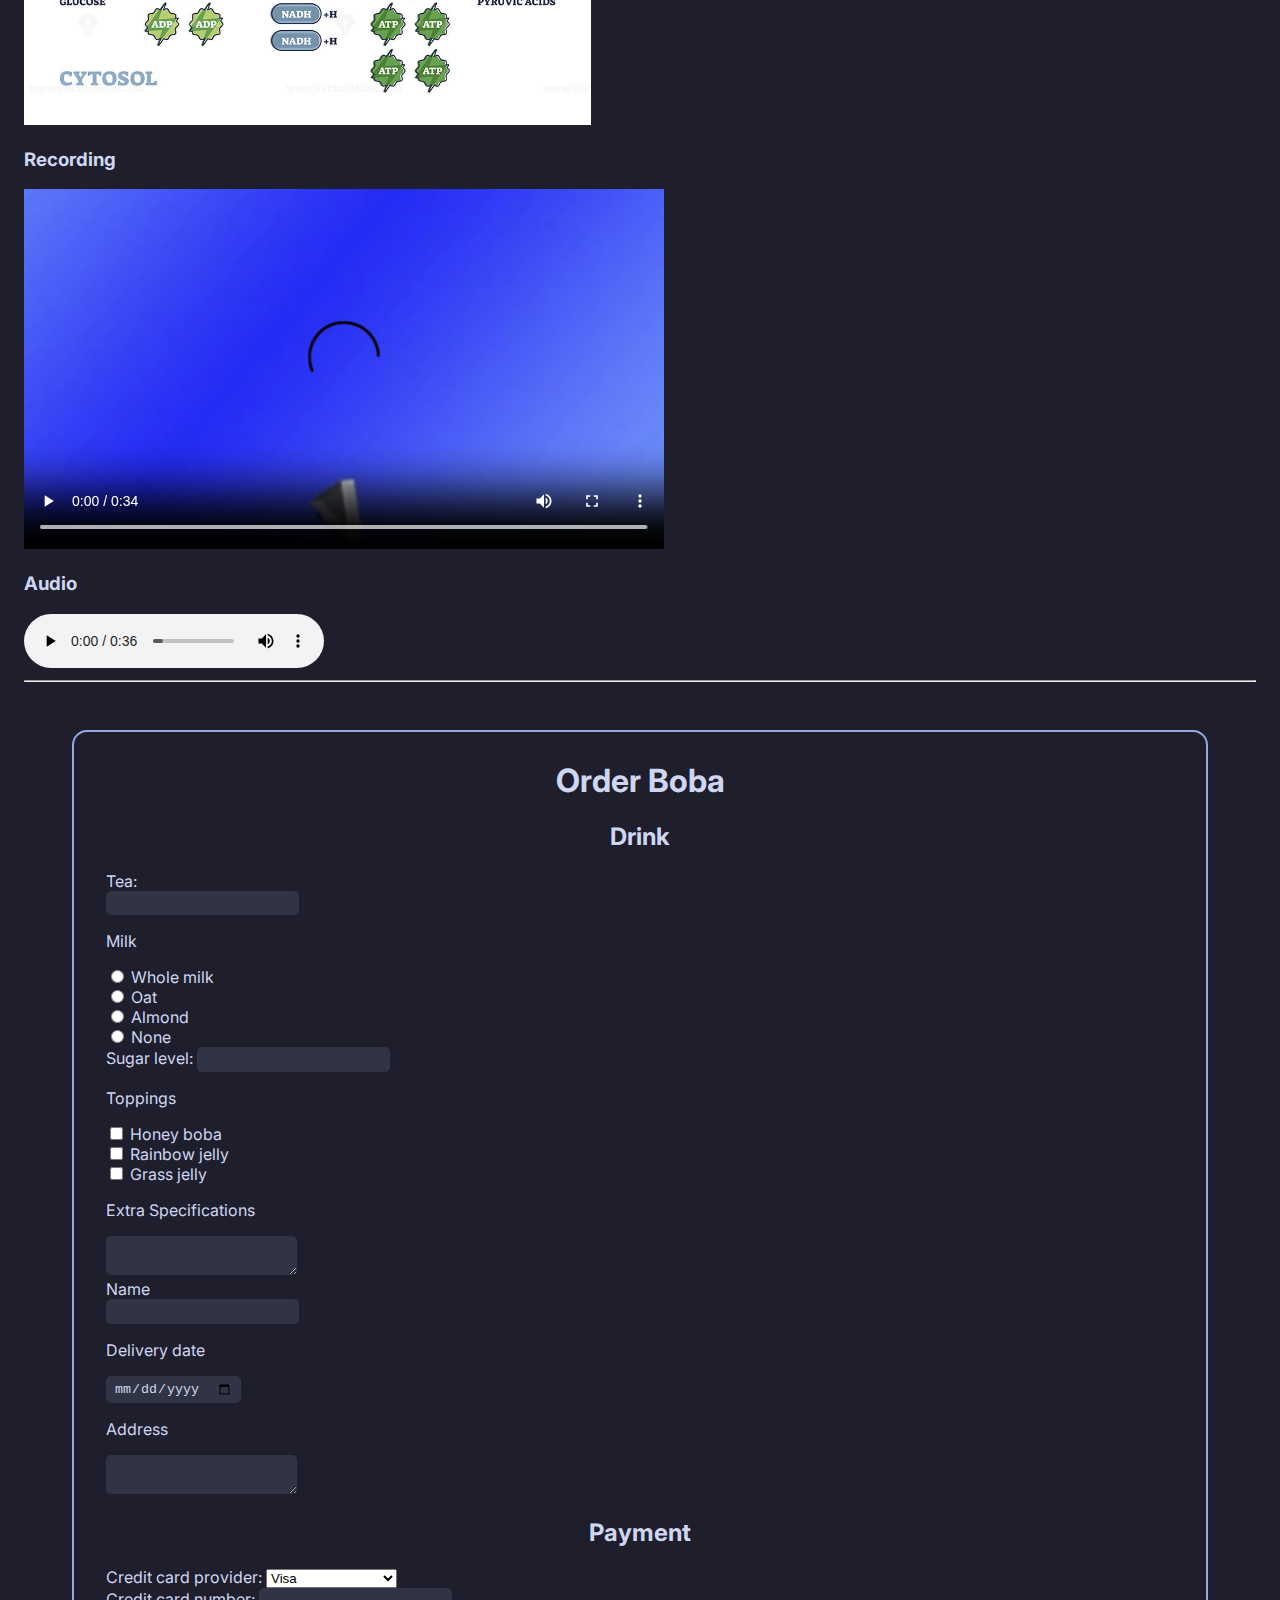
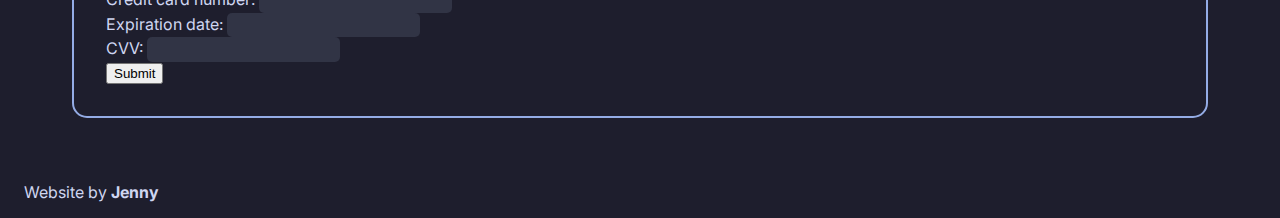
==== commit 2df43006: "Add inline and internal css" ====
--- a/index.html
+++ b/index.html
@@ -4,13 +4,18 @@
     <meta name="author" content="Jenny">
     <link rel="shortcut icon" type="image/x-icon" href="favicon.ico">
     <link rel="stylesheet" href="styles.css">
+    <style>
+        body {
+            margin: 1.5rem;
+        }
+    </style>
     <title>Meeting Notes</title>
   </head>
   <body>
     <header>
         <p class="hidden">why did I sign up for this</p>
         <h1>Meeting Notes</h1>
-        <h2>Pomodoro Timer First Brainstorm</h2>
+        <h2 style="font-style: italic;">Pomodoro Timer First Brainstorm</h2>
         <h2>4/12/23</h2>
         <nav>
             <a href="#attendance">Attendance</a><br>
--- a/styles.css
+++ b/styles.css
@@ -12,7 +12,6 @@
 }
 
 body {
-    margin: 1.5rem;
     font-family: 'Inter', sans-serif;
     background-color: var(--gray-1);
     color: var(--white-1);
@@ -48,6 +47,10 @@
     margin: 0.5rem 1rem;
 }
 
+p {
+    font-size: 1em;
+}
+
 fieldset {
     margin-top: 3rem;
     margin-bottom: 3rem;
@@ -72,14 +75,21 @@
 }
 
 img {
-    width: 500px;
-    height: 400px;
+    width: 15cm;
+    height: 4.3in;
 }
 
 video {
-    min-width: 300px;
-    max-width: 320px;
-    height: 240px;
+    min-width: 50vw;
+    max-width: 70vw;
+}
+
+audio {
+    position: relative;
+}
+
+footer {
+    position: absolute;
 }
 
 .hidden {
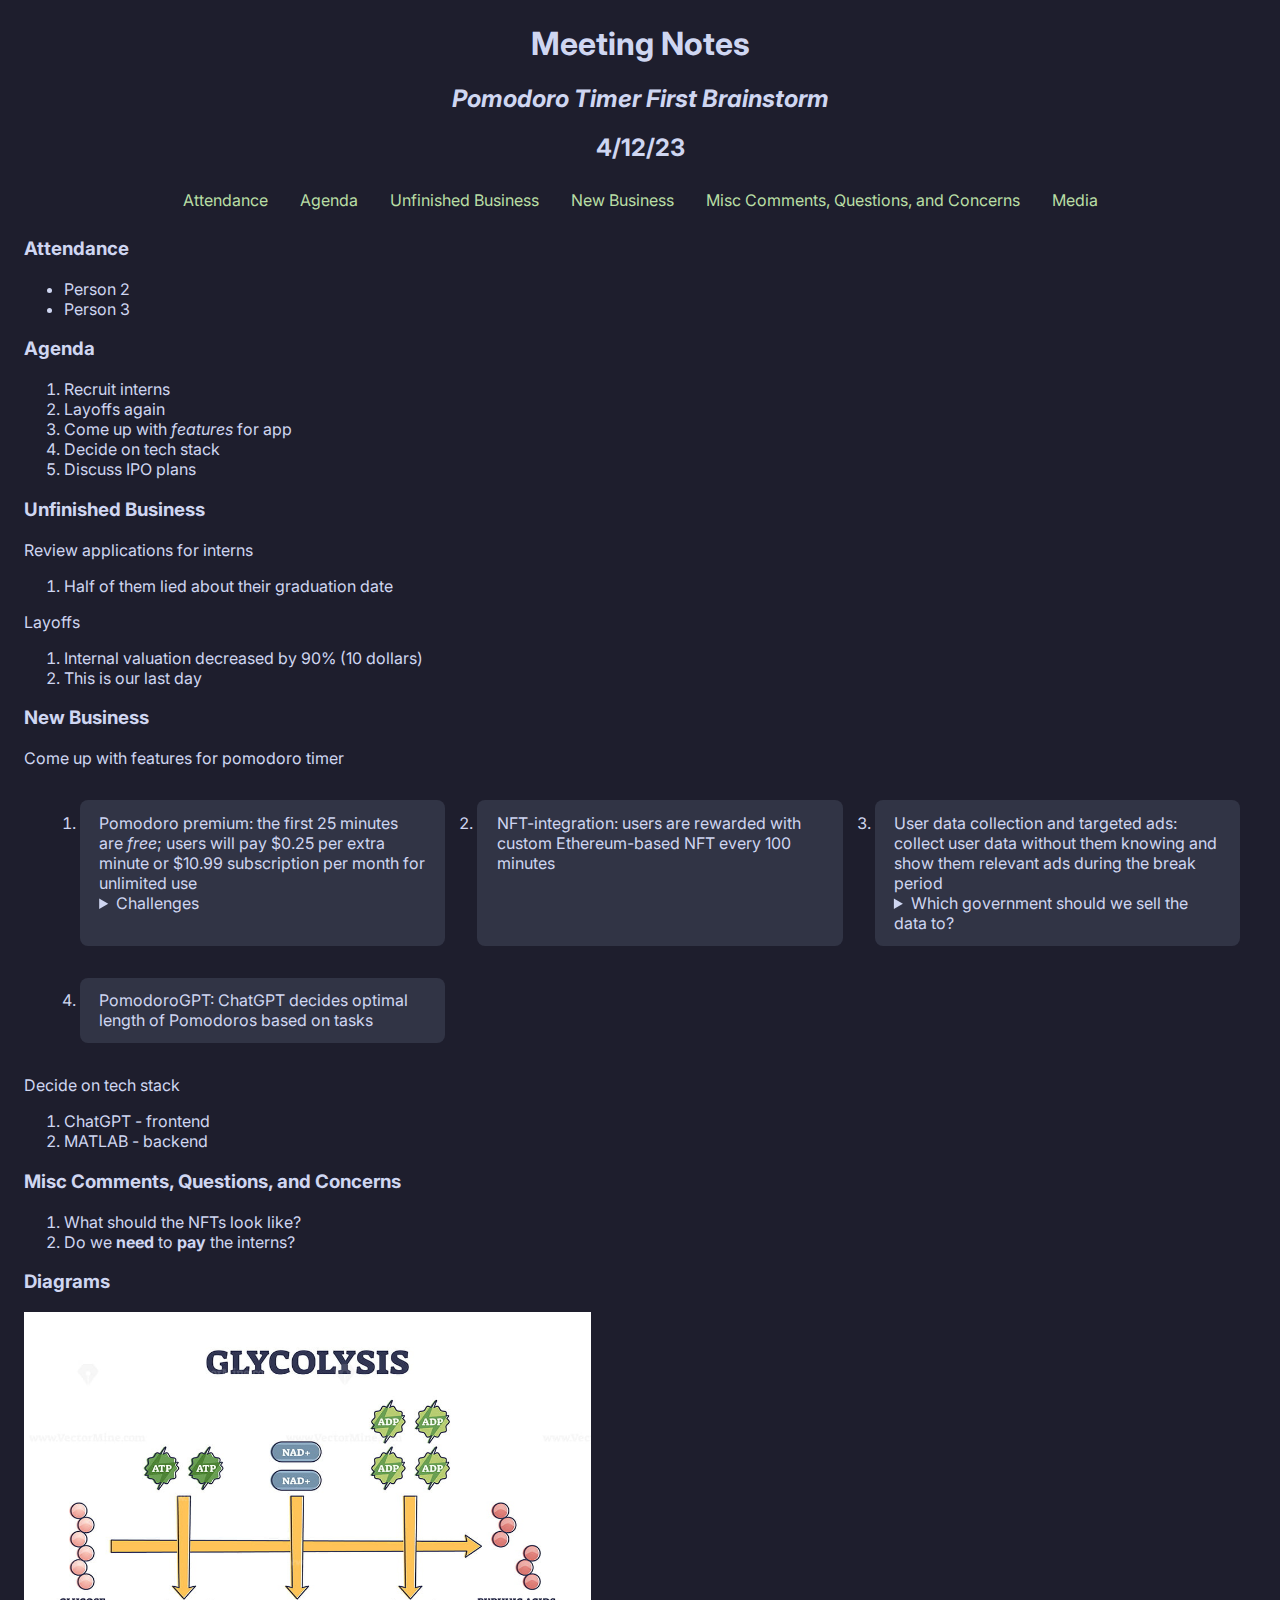
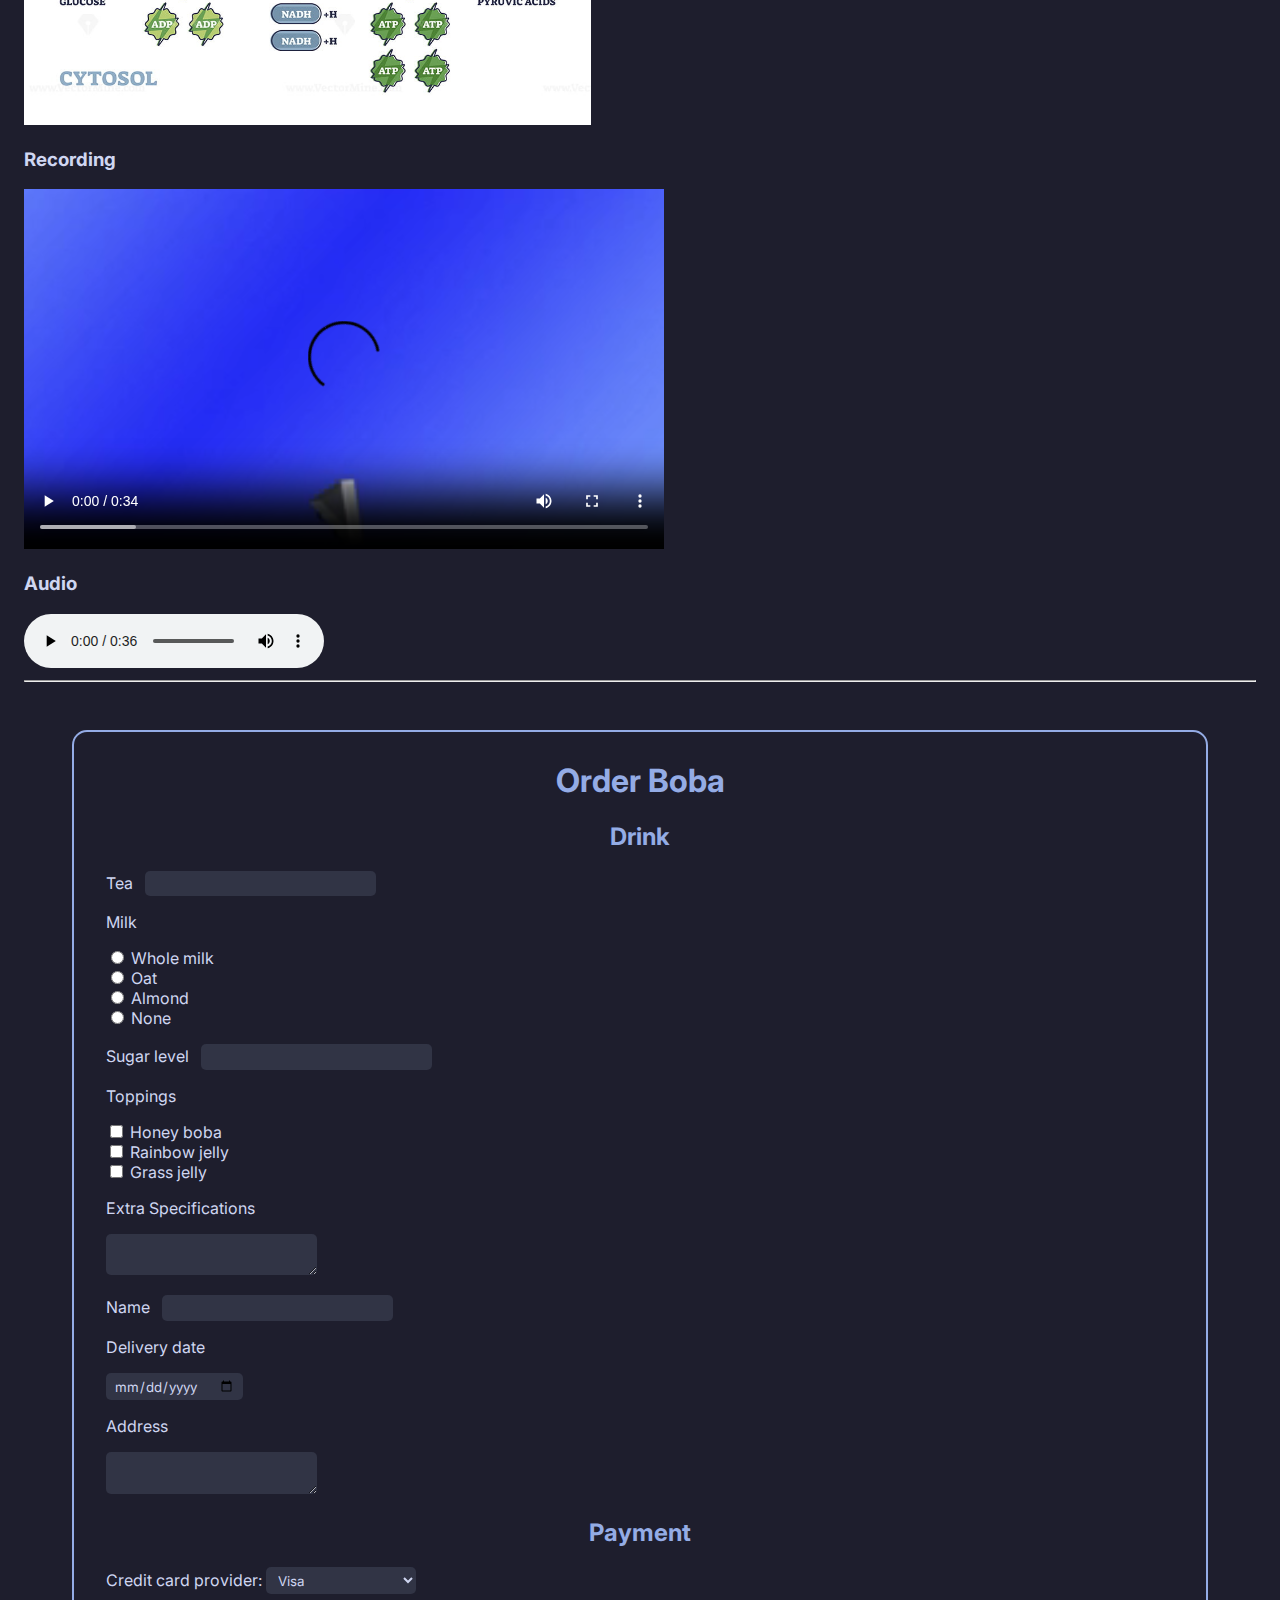
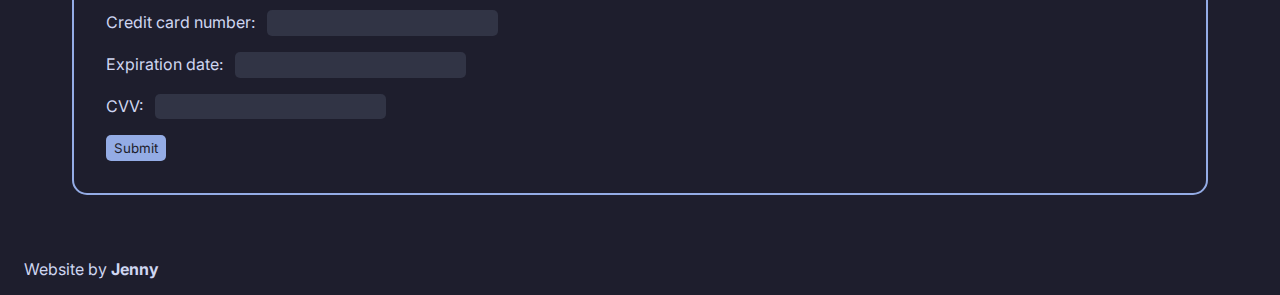
==== commit 785596de: "Add missing selectors" ====
--- a/index.html
+++ b/index.html
@@ -113,64 +113,100 @@
         <div id="form">
             <form>
                 <fieldset>
-                    <h1>Order Boba</h1>
+                    <h1 class="payment" id="order-boba">Order Boba</h1>
                     <h2>Drink</h2>
-                    <label for="drink">Tea:</label><br>
-                    <input type="text" id="drink" name="drink"><br>
-
-                    <p>Milk</p>
-                    <input type="radio" id="whole" name="milk" value="Whole milk">
-                    <label for="whole">Whole milk</label><br>
-                    <input type="radio" id="oat" name="milk" value="Oat">
-                    <label for="oat">Oat</label><br>
-                    <input type="radio" id="almond" name="milk" value="Almond">
-                    <label for="almond">Almond</label><br>
-                    <input type="radio" id="none" name="milk" value="None">
-                    <label for="none">None</label><br>
-
-                    <label for="sugar">Sugar level:</label>
-    <input list="sugar-level" id="sugar" name="sugar">
-
-                    <datalist id="sugar-level">
-                        <option value="0%">
-                        <option value="25%">
-                        <option value="50%">
-                        <option value="75%">
-                        <option value="100%">
-                        <option value="200%"> 
-                    </datalist>
-
-                    <p>Toppings</p>
-                    <input type="checkbox" id="honey" name="topping" value="Honey boba">
-                    <label for="honey">Honey boba</label><br>
-                    <input type="checkbox" id="rainbow" name="topping" value="rainbow">
-                    <label for="rainbow">Rainbow jelly</label><br>
-                    <input type="checkbox" id="grass" name="topping" value="grass">
-                    <label for="grass">Grass jelly</label>
-
-                    <p>Extra Specifications</p>
-                    <textarea></textarea><br>
-                    <label for="fname">Name</label><br>
-                    <input type="text" id="fname" name="fname"><br>
-                    <p>Delivery date</p>
-                    <input type="date" id="date" name="date">
-                    <p>Address</p>
-                    <textarea></textarea><br>
+
+                    <div class="option">
+                        <label for="drink">Tea</label>
+                        <input type="text" id="drink" name="drink"><br>
+                    </div>
+                    
+                    <div class="option">
+                        <p>Milk</p>
+                        <input type="radio" id="whole" name="milk" value="Whole milk">
+                        <label for="whole">Whole milk</label><br>
+                        <input type="radio" id="oat" name="milk" value="Oat">
+                        <label for="oat">Oat</label><br>
+                        <input type="radio" id="almond" name="milk" value="Almond">
+                        <label for="almond">Almond</label><br>
+                        <input type="radio" id="none" name="milk" value="None">
+                        <label for="none">None</label><br>
+                    </div>
+
+                    <div class="option">
+                        <label for="sugar">Sugar level</label>
+                        <input list="sugar-level" id="sugar" name="sugar">
+                    </div>
+
+                    <div class="option">
+                        <datalist id="sugar-level">
+                            <option value="0%">
+                            <option value="25%">
+                            <option value="50%">
+                            <option value="75%">
+                            <option value="100%">
+                            <option value="200%"> 
+                        </datalist>
+                    </div>
+                    
+                    <div class="option">
+                        <p>Toppings</p>
+                        <input type="checkbox" id="honey" name="topping" value="Honey boba">
+                        <label for="honey">Honey boba</label><br>
+                        <input type="checkbox" id="rainbow" name="topping" value="rainbow">
+                        <label for="rainbow">Rainbow jelly</label><br>
+                        <input type="checkbox" id="grass" name="topping" value="grass">
+                        <label for="grass">Grass jelly</label>
+                    </div>
+                    
+                    <div class="option">
+                        <p>Extra Specifications</p>
+                        <textarea></textarea>
+                        
+                    </div>
+
+                    <div class="option">
+                        <label for="fname">Name</label>
+                        <input type="text" id="fname" name="fname">
+                    </div>
+
+                    <div class="option">
+                        <p>Delivery date</p>
+                        <input type="date" id="date" name="date">
+                    </div>
+                    
+                    <div class="option">
+                        <p>Address</p>
+                        <textarea></textarea>
+                    </div>
+
                     <h2>Payment</h2>
-                    <label for="provider">Credit card provider:</label>
-                    <select name="provider" id="provider">
-                        <option value="visa">Visa</option>
-                        <option value="mastercard">Mastercard</option>
-                        <option value="amex">American Express</option>
-                        <option value="Discover">Discover</option>
-                    </select><br>
-                    <label for="card1">Credit card number:</label>
-                    <input type="text" id="card1" name="card"><br>
-                    <label for="card2">Expiration date:</label>
-                    <input type="text" id="card2" name="card"><br>
-                    <label for="card3">CVV:</label>
-                    <input type="text" id="card3" name="card"><br>
-                    <button>Submit</button>
+
+                    <div class="option">
+                        <label for="provider">Credit card provider:</label>
+                        <select name="provider" id="provider">
+                            <option value="visa">Visa</option>
+                            <option value="mastercard">Mastercard</option>
+                            <option value="amex">American Express</option>
+                            <option value="Discover">Discover</option>
+                        </select>
+                    </div>
+
+                    <div class="option">
+                        <label for="card1">Credit card number:</label>
+                        <input type="text" id="card1" name="card">
+                    </div>
+                    
+                    <div class="option">
+                        <label for="card2">Expiration date:</label>
+                        <input type="text" id="card2" name="card"><br>
+                    </div>
+
+                    <div class="option">
+                        <label for="card3">CVV:</label>
+                        <input type="text" id="card3" name="card">
+                    </div>                 
+                    <button class="submit">Submit</button>
                 </fieldset>
             </form>
         </div>
--- a/styles.css
+++ b/styles.css
@@ -11,8 +11,11 @@
     --white-1: rgb(207, 214, 241);
 }
 
+* {
+    font-family: 'Inter', sans-serif;
+}
+
 body {
-    font-family: 'Inter', sans-serif;
     background-color: var(--gray-1);
     color: var(--white-1);
 }
@@ -51,7 +54,7 @@
     font-size: 1em;
 }
 
-fieldset {
+form > fieldset {
     margin-top: 3rem;
     margin-bottom: 3rem;
     margin-left: 3rem;
@@ -61,7 +64,7 @@
     border-radius: 15px;
 }
 
-textarea, input {
+textarea, input, [name="provider"], [class="submit"] {
     background-color: var(--gray-3);
     border-radius: 5px;
     border-color: var(--gray-3);
@@ -72,6 +75,10 @@
     padding-top: 0.3rem;
     padding-bottom: 0.3rem;
     color: var(--white-1);
+}
+
+label + input {
+    margin-left: 0.5rem;
 }
 
 img {
@@ -92,9 +99,24 @@
     position: absolute;
 }
 
+[class="submit"] {
+    background-color: var(--blue);
+    color: var(--gray-1);
+}
+
+h1.payment {
+    color: var(--blue);
+}
+
 .hidden {
     display: none;
 }
+
+.option {
+    margin: 1rem auto;
+}
+
+
 
 #features {
     display: grid;
@@ -114,6 +136,10 @@
     margin: 0;
 }
 
+#order-boba ~ h2 {
+    color: var(--blue);
+}
+
 #name {
     columns: white;
 }
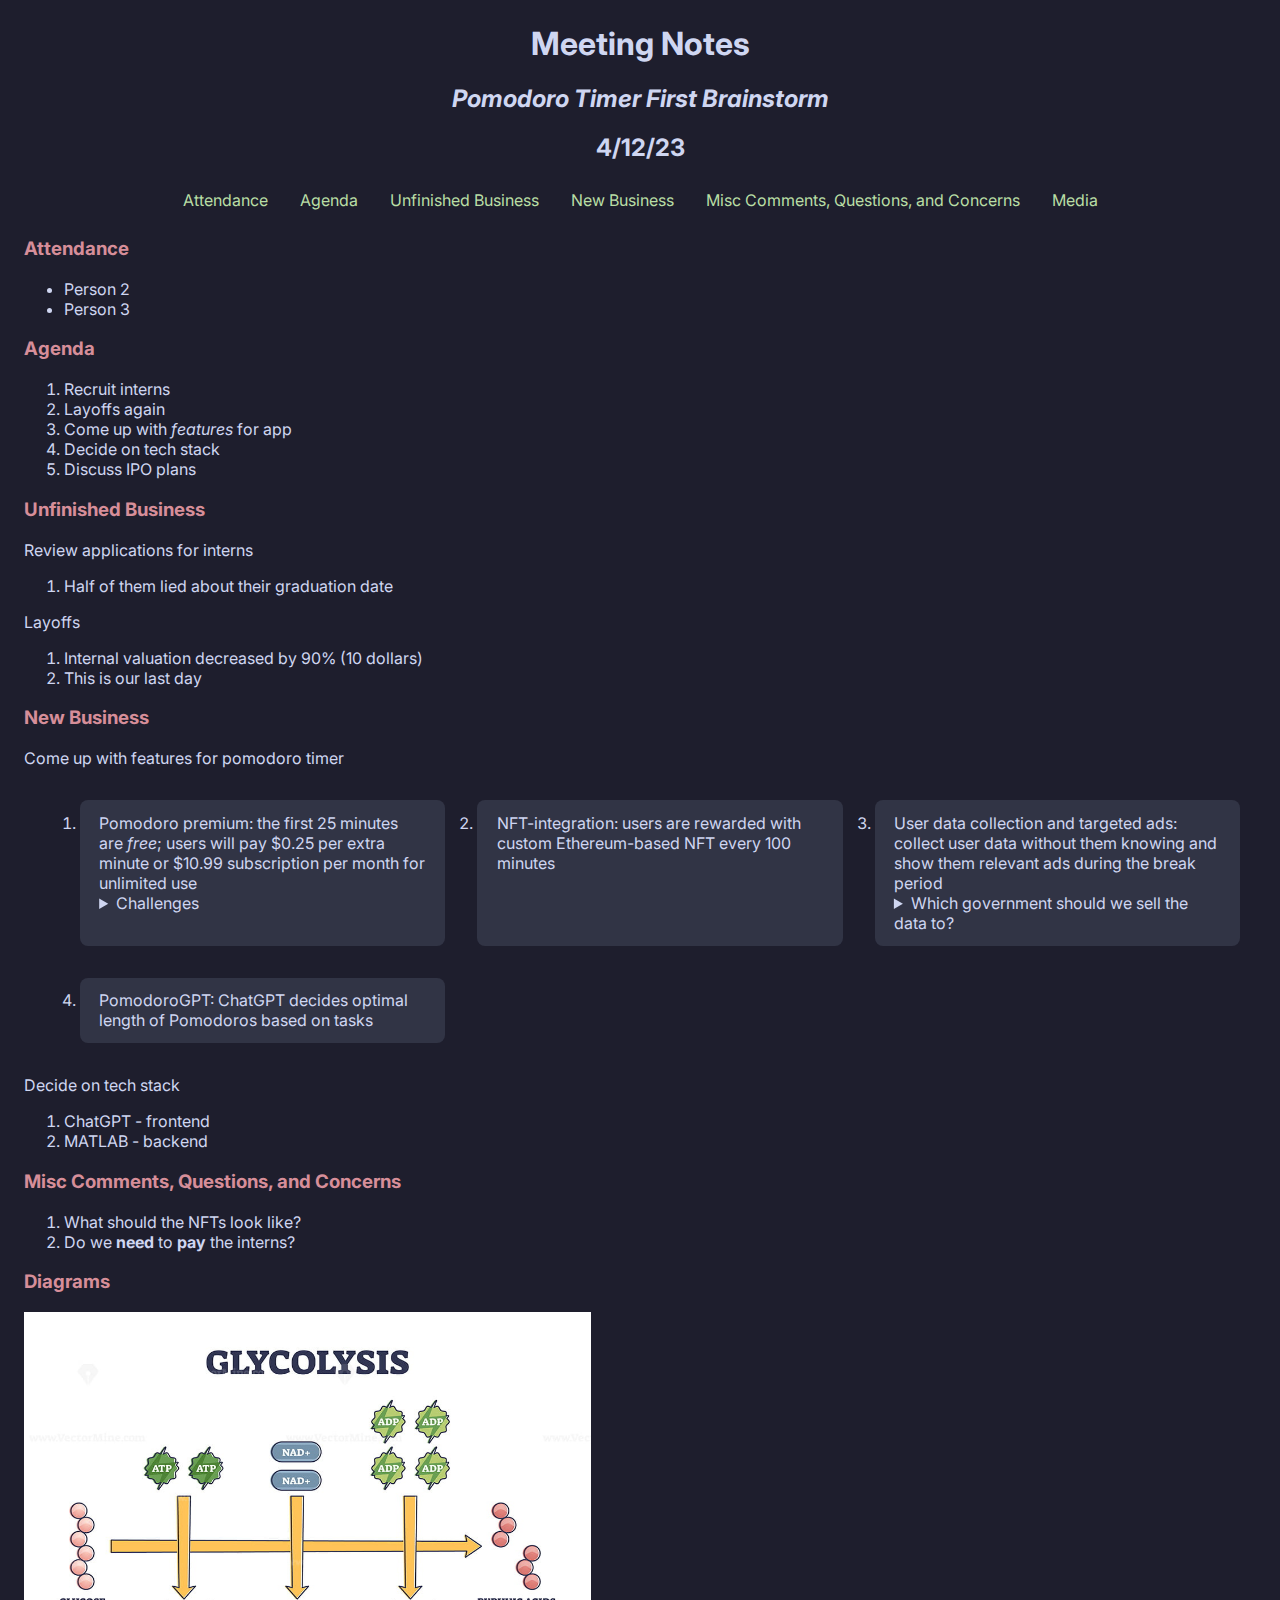
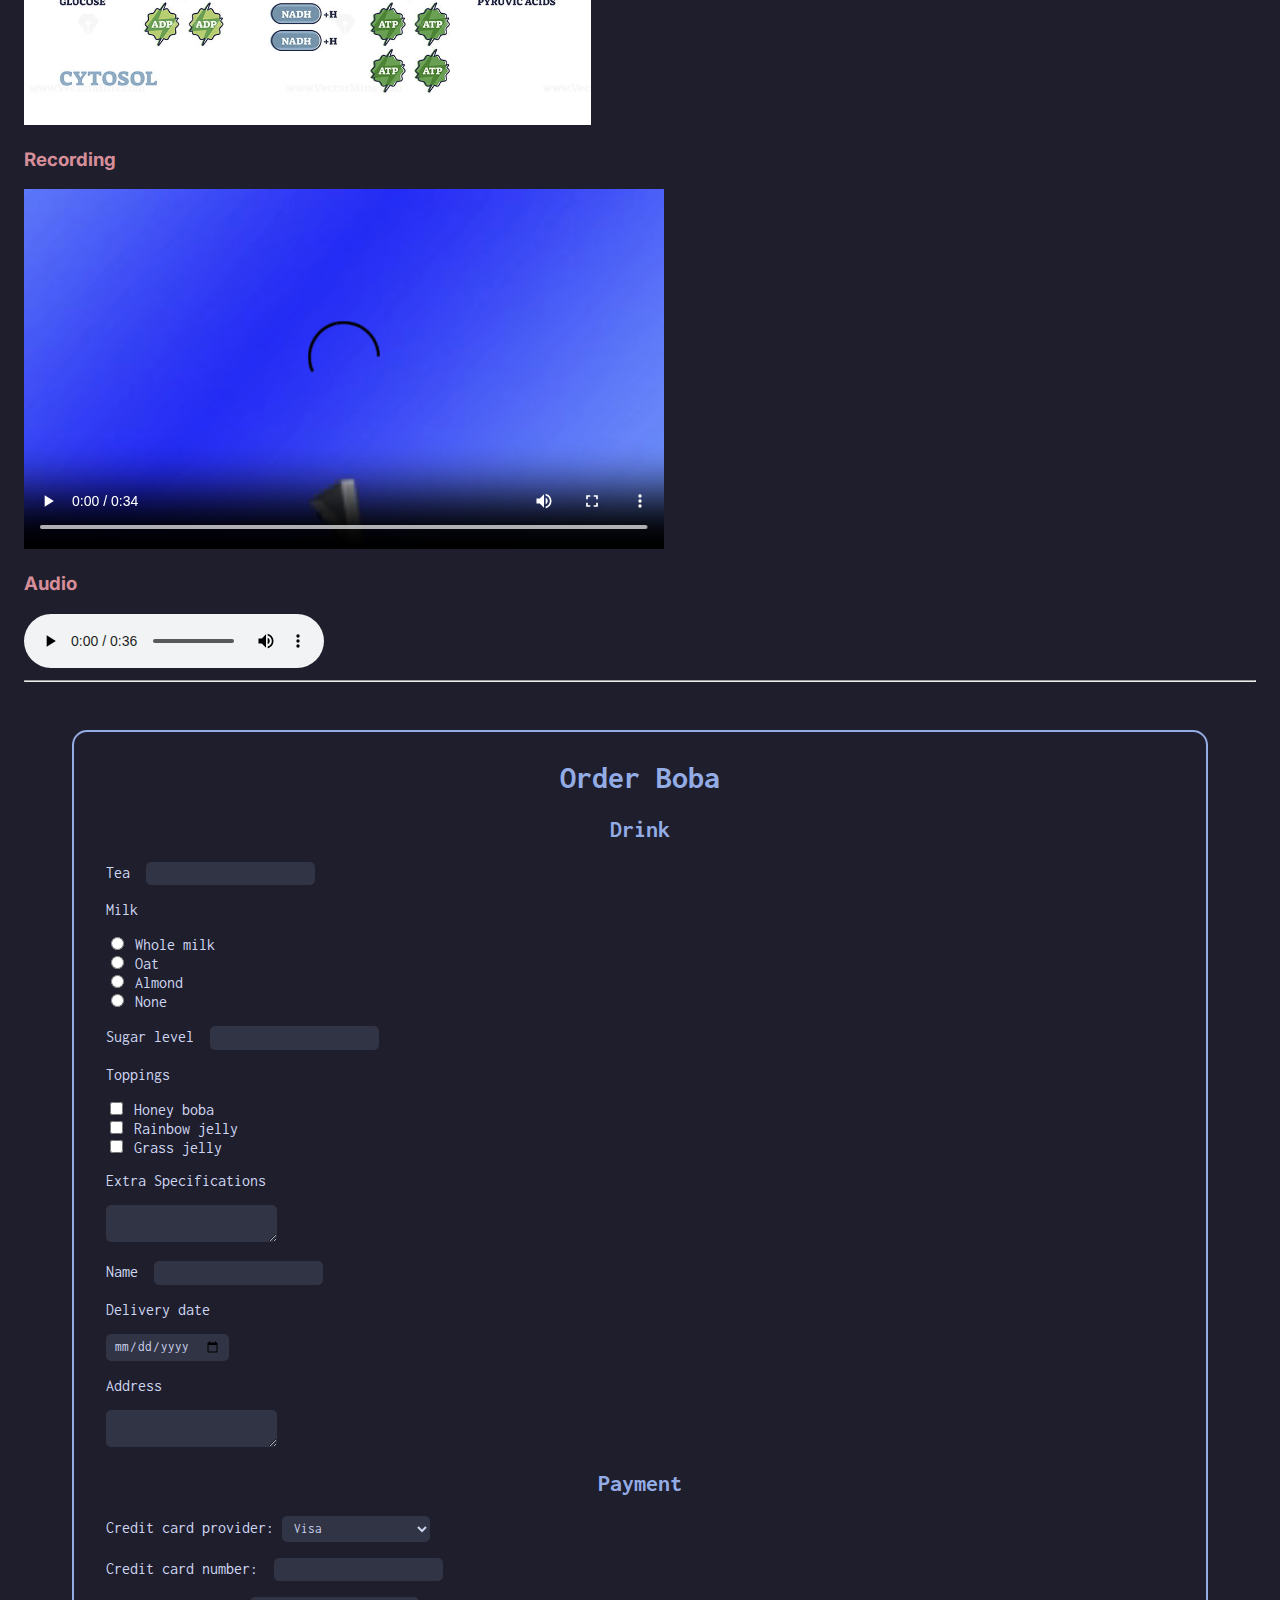
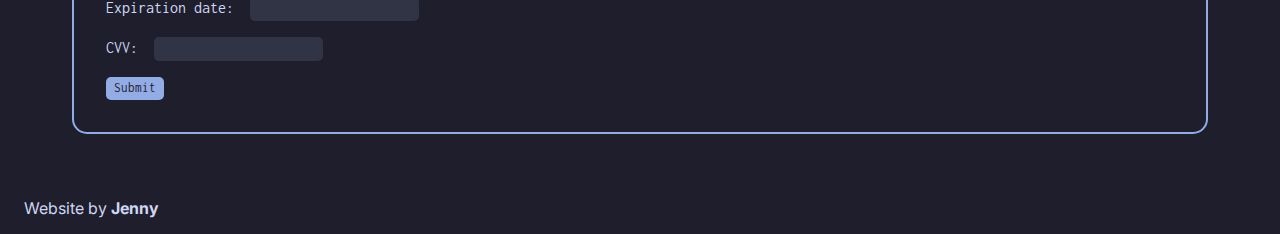
==== commit 7340fd70: "Edited form" ====
--- a/index.html
+++ b/index.html
@@ -111,7 +111,7 @@
         </section>
         <hr>
         <div id="form">
-            <form>
+            <form action="payment.html" method="get">
                 <fieldset>
                     <h1 class="payment" id="order-boba">Order Boba</h1>
                     <h2>Drink</h2>
--- a/styles.css
+++ b/styles.css
@@ -1,10 +1,11 @@
-@import url('https://fonts.googleapis.com/css2?family=Inter&display=swap');
+@import url('https://fonts.googleapis.com/css2?family=Inconsolata&family=Inter&display=swap');
 
 /* Catppuccin color scheme */
 
 :root {
     --gray-1: #1e1e2d;
     --gray-3: hsl(231, 17%, 23%);
+    --red: rgb(214, 142,153);
     --green: rgb(185, 222, 165);
     --blue: rgb(148, 172, 229);
     --purple: rgb(196, 166, 241);
@@ -23,6 +24,11 @@
 h1, h2 {
     text-align: center;
     display: block;
+}
+
+h3 {
+    color: var(--red);
+    font-weight: bold;
 }
 
 a {
@@ -52,6 +58,10 @@
 
 p {
     font-size: 1em;
+}
+
+form * {
+    font-family: 'Inconsolata', monospace;
 }
 
 form > fieldset {
